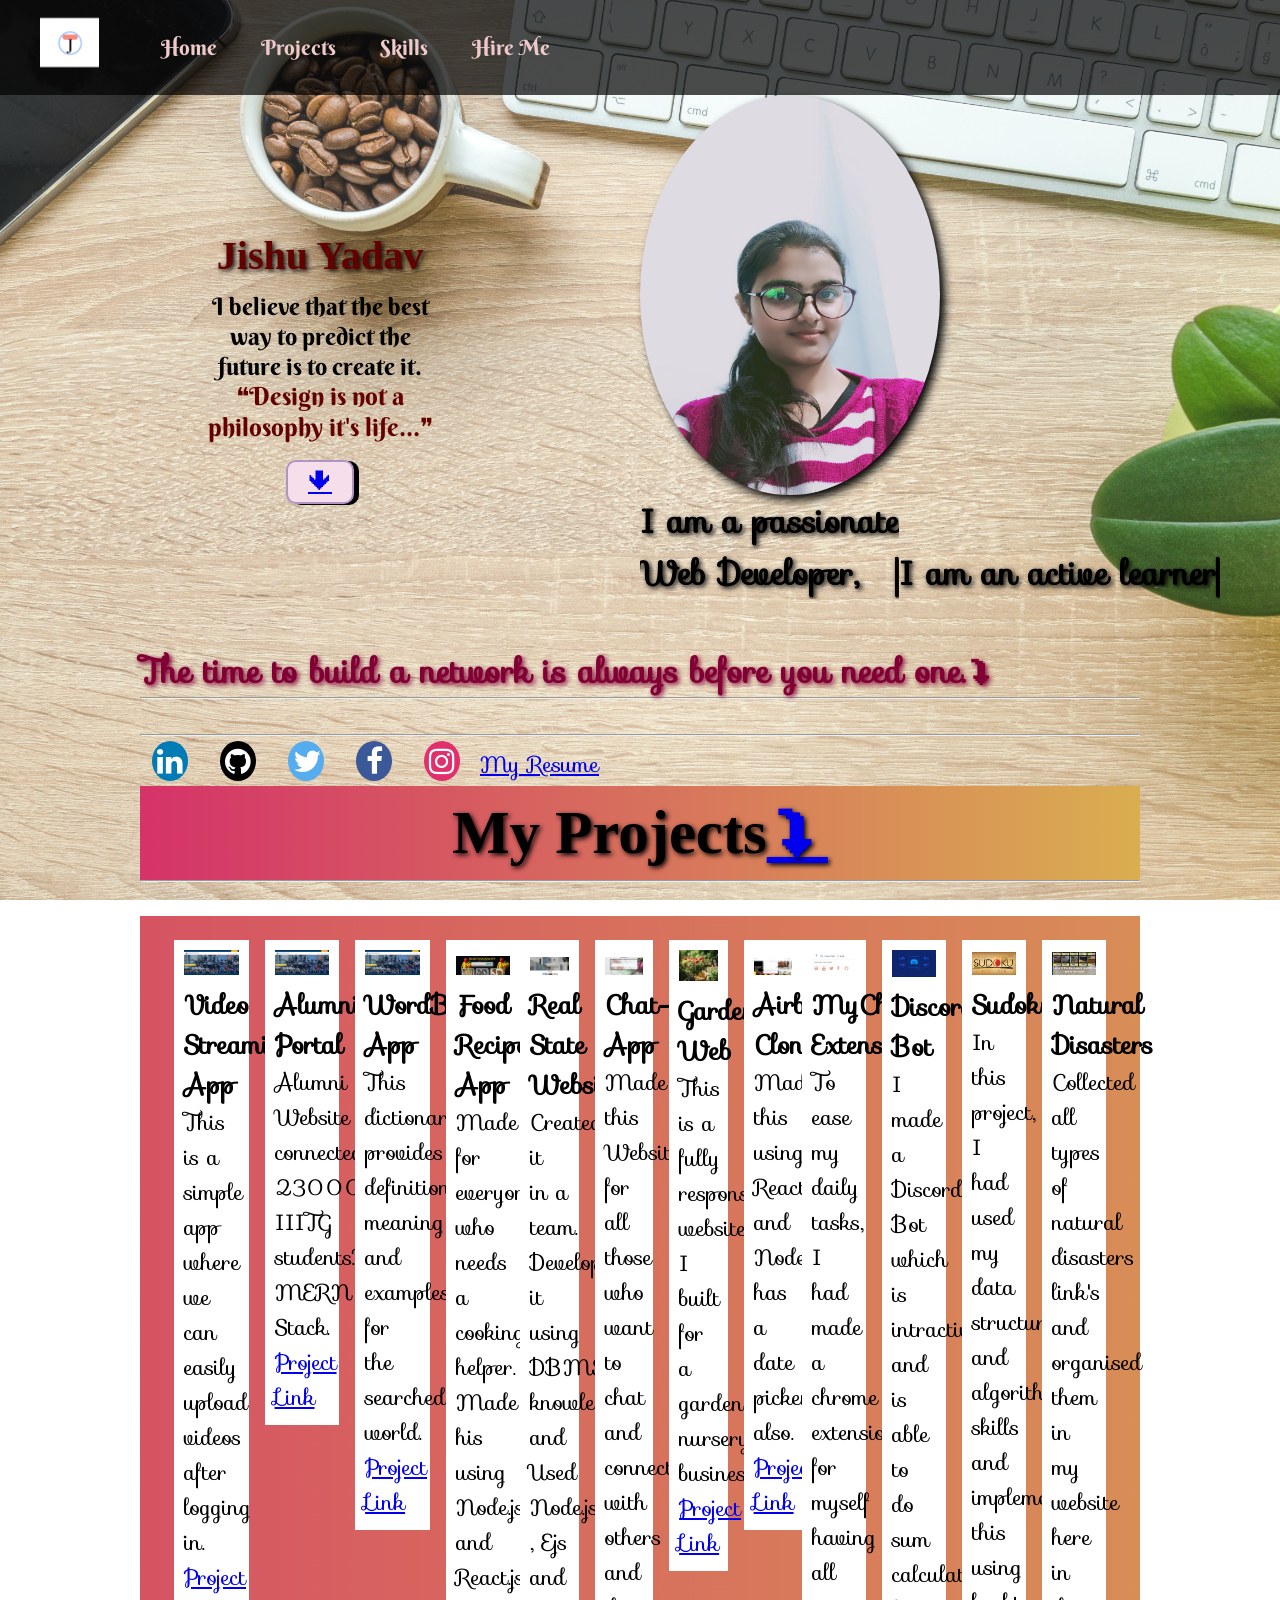
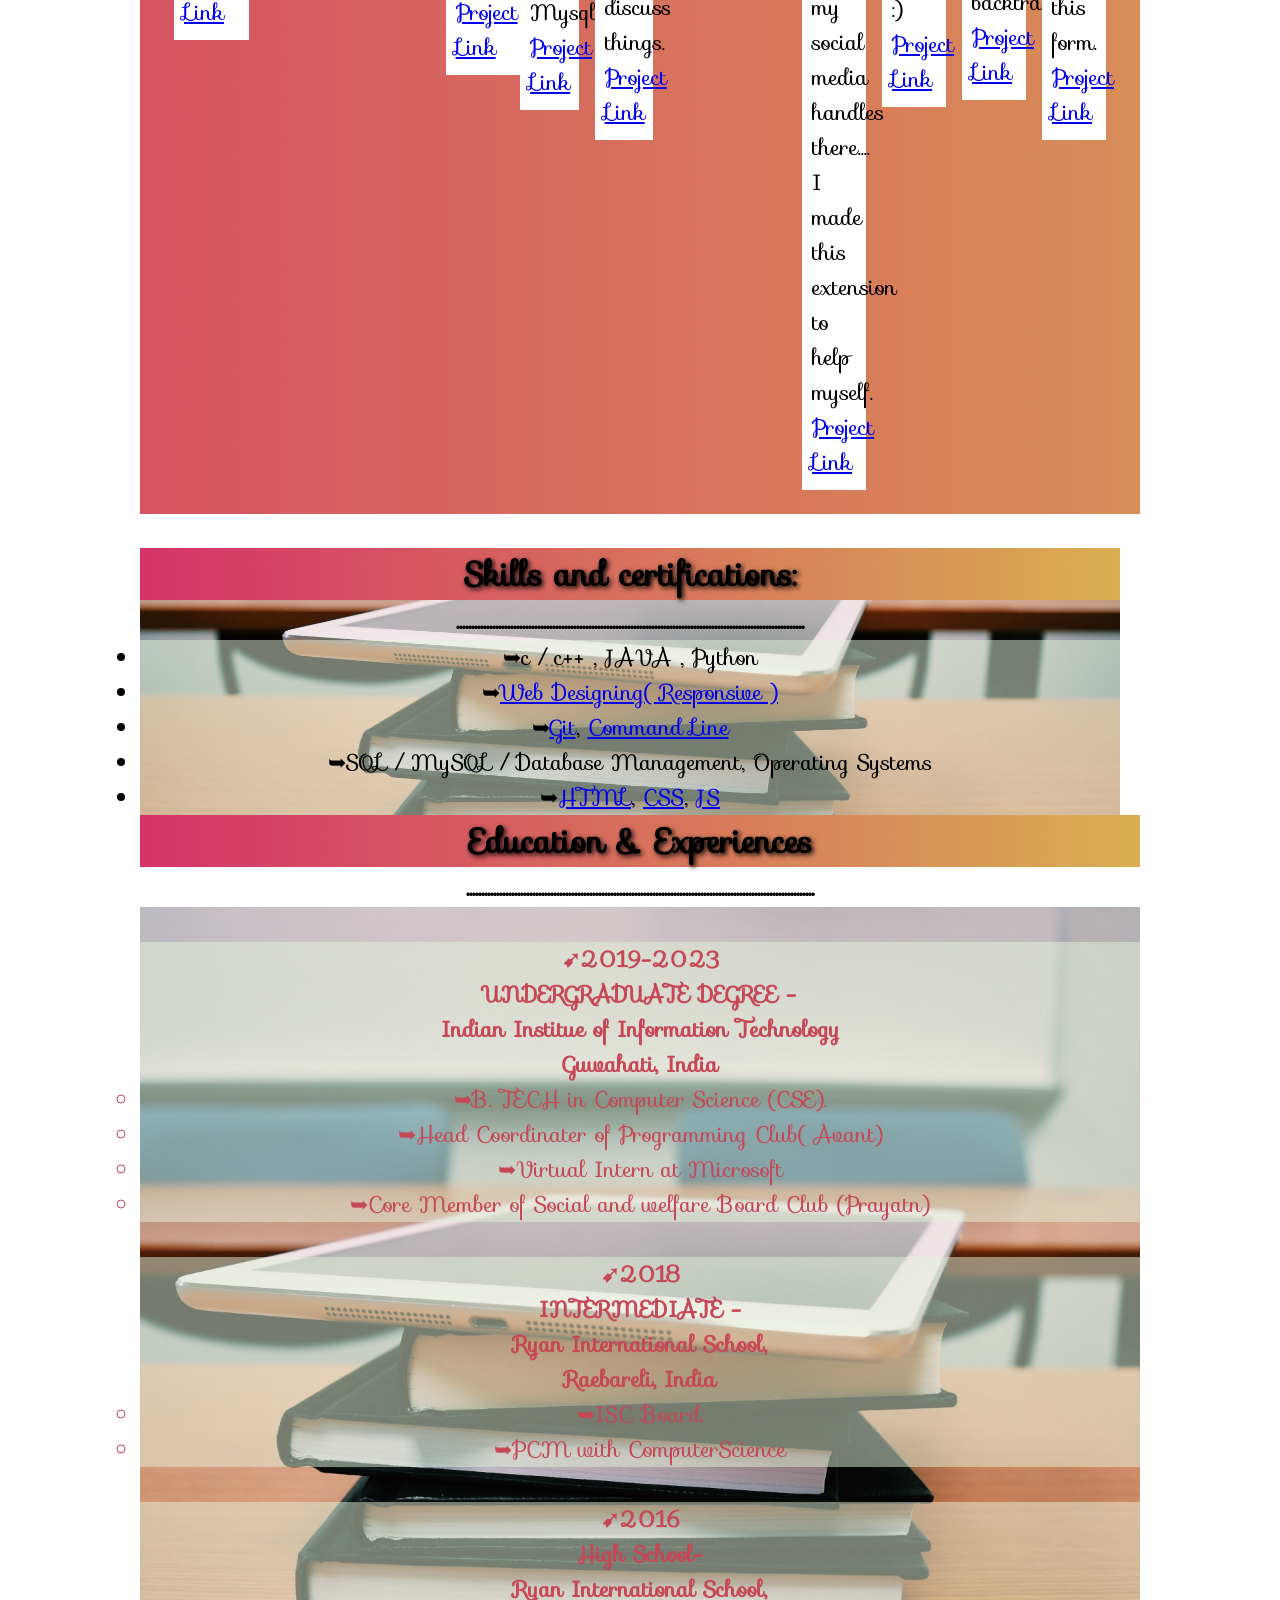
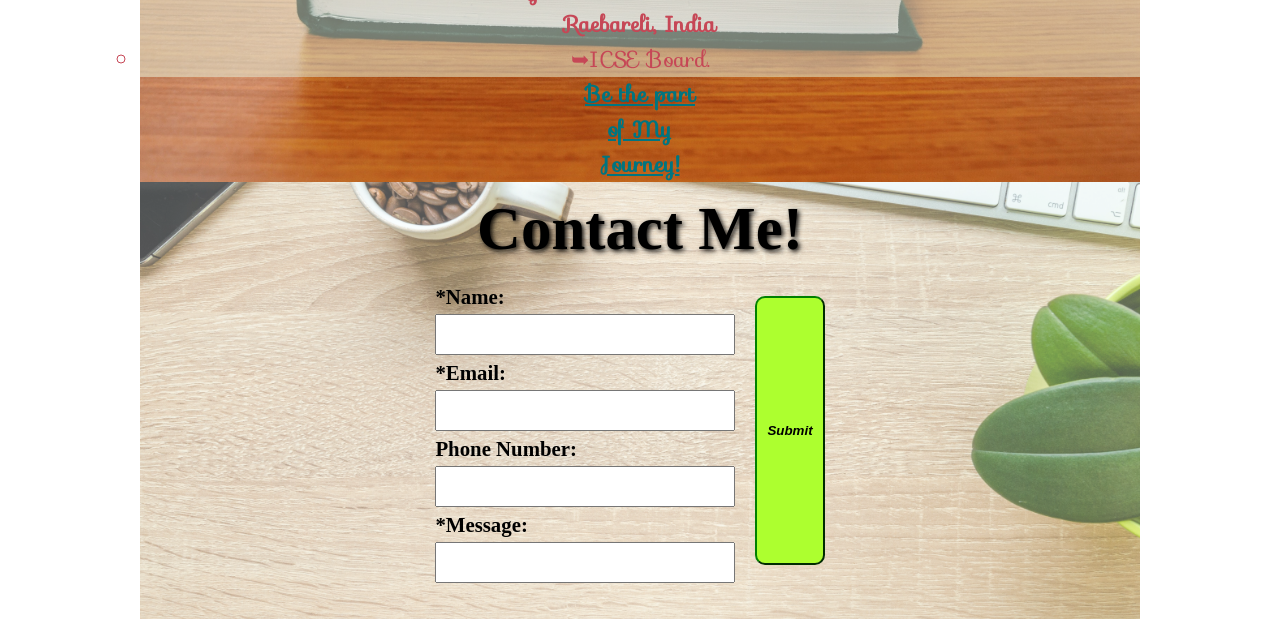
==== portfolio.html @ 7ec4b8c3 "Update portfolio.html" ====
<!DOCTYPE html>
<html>
<head>
    <meta charset='utf-8'>
    <meta http-equiv='X-UA-Compatible' content='IE=edge'>
    <title>jishuyadav | Myportal.com</title>
    <meta name='viewport' content='width=device-width, initial-scale=1'>
    <link rel="preconnect" href="https://fonts.gstatic.com">
    
    <link href="https://fonts.googleapis.com/css2?family=Berkshire+Swash&display=swap" rel="stylesheet">

    <link href='https://fonts.googleapis.com/css?family=Sofia' rel='stylesheet'>
    <link rel="stylesheet" href="https://cdnjs.cloudflare.com/ajax/libs/font-awesome/4.7.0/css/font-awesome.min.css">
    <style>
      * {
  box-sizing: border-box;
}
    body {
        font-family: 'Sofia';font-size: 22px;
    }
    
    /* Center website */
    .main {
        max-width: 1000px;
        margin: auto;
    }
    
    h1 {
      font-size: 50px;
      word-break: break-all;
    }
    
    .row {
      margin: 8px -16px;
    }
    
    /* Add padding BETWEEN each column */
    .row,
    .row > .column {
      padding: 8px;
    }
    /* Create four equal columns that floats next to each other */
    .column {
      float: left;
      width: 25%;
    }
    /* Clear floats after rows */ 
.row:after {
  content: "";
  display: table;
  clear: both;
}

/* Content */
.content {
  background-color: white;
  padding: 10px;
}    
    
/* Responsive layout - makes a two column-layout instead of four columns */
@media screen and (max-width: 900px) {
  .column {
    width: 50%;
  }
}

/* Responsive layout - makes the two columns stack on top of each other instead of next to each other */
@media screen and (max-width: 600px) {
  .column {
    width: 100%;
  }
}
.fa {
  padding: 5px;
  font-size: 30px;
  width: 36px;
  text-align: center;
  text-decoration: none;
  margin: 5px 12px;
  border-radius: 50%;
}

.fa:hover {
    opacity: 0.7;
}
.fa-github{
  background: black;
  color: white;
}
.fa-facebook {
  background: #3B5998;
  color: white;
}
.fa-twitter {
  background: #55ACEE;
  color: white;
}
.fa-linkedin {
  background: #007bb5;
  color: white;
}
.fa-instagram {
  background: #E1306C;
  color: white;
}

    </style>
    <link rel='stylesheet' type='text/css' media='screen' href='css/style.css'>
    <link rel='stylesheet' type='' media ="screen and (max-width: 1170px)"href="css/phone.css">
    <script src='main.js'></script>
  <script
		src="https://code.jquery.com/jquery-3.4.1.js"
		integrity="sha256-WpOohJOqMqqyKL9FccASB9O0KwACQJpFTUBLTYOVvVU="
		crossorigin="anonymous"></script>
	<script>
		function SubForm (){
			$.ajax({
				url:"https://api.apispreadsheets.com/data/9566/",
				type:"post",
				data:$("#myForm").serializeArray(),
				success: function(){
					alert("Form Data Submitted :)")
				},
				error: function(){
					alert("There was an error :(")
				}
			});
		}
	</script>
</head>
<body>
    <nav id="navbar">
        <div id="logo">
            <img src="logo.png" alt="EvergreenGarden.com">
        </div>
        <ul>
            <li class="item"><a href="#home">Home</a></li>
            <li class="item"><a href="#Projects-container">Projects</a></li>
            <li class="item"><a href="#education">Skills</a></li>
            <li class="item"><a href="#contact">Hire Me </a></li>

        </ul>
    </nav>
    <div class="flex-container">

        <div class="flex-child intro">
          <section id="home">
             
            <h1 class="h-primary" style="color:#630000" text-shadow="2px 2px 5px yellow ">Jishu Yadav</h1>
            
            <p style="color:black;  font-family :'Berkshire Swash', cursive;">I believe that the best way to predict the future is to create it.</p>
            <p class="pm" style="color:#630000 ;font-family: 'Berkshire Swash', cursive" >❝Design is not a philosophy it's life...❞</p>
            <button class="btn" text-color="black" ><a href="#Projects-container">🡻</a></button>

            

          </section>
        </div>
        
        <div class="flex-child portrait">
            <div class="portray">
                <img src="img/my_image.jpeg" width="300" height="400" 
               >
            </div>
                <h2><span class="text_1" >I am a passionate <br>Web Developer, </span><span class="text_2">I am an active learner.</span></h2>
            
           
        </div>
        
      </div>
    
   

<!-- MAIN (Center website) -->
<div class="main">


    <h2 style="color: #810034"> The time to build a network is always before you need one.⮯</h2>
    <hr>
	<br>
    <hr>
    <a href="https://www.linkedin.com/in/jishu-yadav-642ba01a0/" class="fa fa-linkedin"></a>
    <a href="https://github.com/jishu-yadav" class="fa fa-github"></a>
    <a href="https://twitter.com/JishuYadav7" class="fa fa-twitter"></a>
    <a href="https://www.facebook.com/jishu.yadav.503" class="fa fa-facebook"></a>
    <a href="https://www.instagram.com/jishu180/" class="fa fa-instagram"></a>
    <a href="https://docs.google.com/document/d/1_j0AHT71DzLwbLmmzcM94ZvxPxx3wXx910J9QWrAU-U/edit?usp=sharing">My Resume</a>
    <h1 class="h-primary center" style="background: url('img/ry.png') no-repeat center center/cover">My Projects<a href="#Projects-container">⮯</a></h1>
    <hr>
    <section id="Projects-container" style="background: url('img/ry.png') no-repeat center center/cover">
        
    <div id="Projects"> 
             <!-- Portfolio Gallery Grid -->
     <div class="row">
	     
     <div class="column">
        <div class="content">
          <img src="img/alumniportal.jpeg"  style="width:100%">
          <h3>Video Streaming App</h3>
          <p>This is a simple app where we can easily upload videos after logging in.</p>
          <a href="https://github.com/jishu-yadav/akswitch-video-streaming-app">Project Link</a>
        </div>
      </div>
       <div class="column">
        <div class="content">
          <img src="img/alumniportal.jpeg"  style="width:100%">
          <h3>Alumni Portal</h3>
          <p>Alumni Website connected 23000+ IIITG students.Used MERN Stack.</p>
          <a href="https://github.com/IIITG-Open-Source/Alumni-Portal">Project Link</a>
        </div>
      </div>
      <div class="column">
        <div class="content">
          <img src="img/alumniportal.jpeg"  style="width:100%">
          <h3>WordBook App</h3>
          <p>This dictionary provides definition, meaning and examples for the searched world.</p>
          <a href="https://github.com/jishu-yadav/geeky-wordbook">Project Link</a>
        </div>
      </div>
      <div class="column">
        <div class="content">
        <img src="img/foodrecipe.jpeg"  style="width:100%">
          <h3>Food Recipe App</h3>
          <p>Made for everyone who needs a cooking helper. Made his using Node.js and React.js</p>
          <a href="https://dazzling-lalande-a23931.netlify.app/">Project Link</a>
        </div>
      </div>
     
    </div>
	     
    <div class="row">
      <div class="column">
        <div class="content">
        <img src="img/realstate.jpeg"  style="width:100%">
          <h3>Real State Website</h3>
          <p>Created it in a team. Developed it using DBMS knowledge and Used Node.js , Ejs and Mysql.</p>
          <a href="https://github.com/Real-State-Office/real-estate-UI">Project Link</a>
        </div>
      </div>
	     
       <div class="column">
        <div class="content">
        <img src="img/chatApp.jpeg"  style="width:100%">
          <h3>Chat- App</h3>
          <p>Made this Website for all those who want to chat and connect with others and discuss things.</p>
          <a href="https://github.com/jish-webdesigner4u/chatApplication">Project Link</a>
        </div>
      </div>
      <div class="column">
        <div class="content">
          <img src="img/garden.jpeg"  style="width:100%">
          <h3>Garden Web</h3>
          <p>This is a fully responsive website I built for a garden-nursery business.</p>
          <a href="https://jishu-yadav.github.io/gardenWeb/index.html">Project Link</a>
        </div>
      </div>
       <div class="column">
        <div class="content">
        <img src="img/airbnb.jpeg"  style="width:100%">
          <h3>Airbnb Clone</h3>
          <p>Made this using React.js and Node.js.It has a date picker also.</p>
          <a href="https://determined-fermat-55c45a.netlify.app/">Project Link</a>
        </div>
      </div>
   
	    
   </div>
		
     <div class="row">
	     
      <div class="column">
        <div class="content">
        <img src="img/extension.jpeg" style="width:100%">
          <h3>MyChrome<br>Extension</h3>
          <p>To ease my daily tasks, I had made a chrome extension for myself having all my social media handles there....
            I made this extension to help myself.
          </p> <a href="https://jishu-yadav.github.io/extension/popup.html">Project Link</a>
        </div>
      </div>
      <div class="column">
        <div class="content">
        <img src="img/bot.jpeg"  style="width:100%">
          <h3>Discord-Bot</h3>
          <p>I made a Discord Bot which is intractive and is able to do sum calculations :)</p>
          <a href="https://github.com/jish-webdesigner4u/discord-bot">Project Link</a>
        </div>
      </div>
      <div class="column">
        <div class="content">
        <img src="img/sudoku.jpeg"  style="width:100%">
          <h3>Sudoku</h3>
          <p>In this project, I had used my data structures and algorithm skills and implemented this using backtracking.</p>
          <a href="https://github.com/jish-webdesigner4u/sudoku">Project Link</a>
        </div>
      </div>
	    
<!--       <div class="column">
        <div class="content">
        <img src="img/fish.jpeg"  style="width:100%">
          <h3>My Acquarium</h3>
          <p>I had used some html and intermediate css to make this acquarium.</p>
          <a href="https://codepen.io/jishu29/full/WNGygqz">Project Link</a>
        </div>
      </div>
      <div class="column">
        <div class="content">
        <img src="img/w4u.jpeg"  style="width:100%">
          <h3>Web For You</h3>
          <p>Made a website for web community to learn and guide others.</p>
          <a href="https://codepen.io/jishu29/full/JjbYPvL">Project Link</a>
        </div>
      </div> -->
	     
      <div class="column">
        <div class="content">
        <img src="img/natures.jpeg"  style="width:100%">
          <h3>Natural Disasters</h3>
          <p>Collected all types of natural disasters link's and organised them in my website here in this form.</p>
          <a href="https://jishu-yadav.github.io/nature/natural_disaster.html">Project Link</a>
        </div>
      </div>
	     
    </div>
      <!--div class="column">
        <div class="content">
        <img src="img/gportal.jpeg"  style="width:100%">
          <h3>My portfolio</h3>
          <p>Portfolio for myself to excell in future endeavours.</p>
          <a href="">Project Link</a>
        </div>
      </div-->
    <!-- END GRID -->
 
    </div>
    <!-- END MAIN -->
    </section>

    <div class="float-container">

      <div class="float-child skills">
           <!-- this is an skills section and all styling copied from education section.....-->
     <section class="page-section" id="education">
      <div class="container">
          <div class="text-center">
              <h2 class="section-heading text-uppercase" style="background: url('img/ry.png') no-repeat center center/cover">Skills and certifications:</h2>
              <h3 class="section-subheading text-muted">....................................................................................................................</h3>
          </div>
          <div class="text-center" style="background-color: rgb(230, 243, 221 ,0.5)">
            <p class="text-muted" >
            <ul>
                <li>➥c / c++ , JAVA , Python </li>
                <li>➥<a href="https://www.coursera.org/api/certificate.v1/pdf/PUH9KLGJ5WR4">Web Designing( Responsive )</a></li>
                <li>➥<a href="https://d2w8fsc1wkigu3.cloudfront.net/1392338/9d007782e9f4b6f08f7f8f3f58effc48/certificates/courses/eada081e97f5d70d2e381eb4124ce416course_certificate_ed6aed0bqdupzi.pdf">Git</a>, <a href="https://d2w8fsc1wkigu3.cloudfront.net/1392338/9d007782e9f4b6f08f7f8f3f58effc48/certificates/courses/82a415e74fc6a37bb40796c2541d745ecourse_certificate_e0a7a893qdupzi.pdf">Command Line</a></li>
                <li>➥SQL / MySQL / Database Management, Operating Systems</li>
                <li>➥<a href="https://www.coursera.org/api/certificate.v1/pdf/G6XMHR6WCLNN">HTML</a>, <a href="https://www.coursera.org/api/certificate.v1/pdf/CMHTERG3B6Q2">CSS</a>, <a href="https://www.coursera.org/api/certificate.v1/pdf/SNQQYJTSPGGB">JS</a></li>
            </ul>
            </p>
        </div>
      </div>
  </section>


      </div>
      
      <div class="float-child education">
         <!-- Education-->
     <section class="page-section" id="education">
      <div class="container">
          <div class="text-center">
              <h2 class="section-heading text-uppercase" style="background: url('img/ry.png') no-repeat center center/cover">Education & Experiences</h2>
              <h3 class="section-subheading text-muted">....................................................................................................................</h3>
          </div>
          <ul class="timeline">
              <li>
                  <div class="timeline-image"><a href="http://iiitg.ac.in/"><img class="rounded-circle img-fluid" src="assets/img/about/IIITG_Logo.jpg"
                          alt="" /></a> </div>
                  <div class="text-center">
                      <div class="text-center"style="background-color: rgb(230, 243, 221 ,0.5)">
                          <h4>➹2019-2023</h4>
                          <h4 class="subheading" style="color:#c64756 ">UNDERGRADUATE DEGREE -<br>Indian Institue of Information Technology  <br>Guwahati, India
                          </h4>
                      </div>
                      <div class="text-center" style="background-color: rgb(230, 243, 221 ,0.5)">
                          <p class="text-muted" >
                          <ul>
                              <li>➥B. TECH in Computer Science (CSE).</li>
                              <li>➥Head Coordinater of Programming Club( Avant)</li>
                              <li>➥Virtual Intern at Microsoft</li>
                              <li>➥Core Member of Social and welfare Board Club (Prayatn)
                              </li>
                              
                          </ul>
                          </p>
                      </div>
                  </div>
              </li>
              <li class="text-center">
                  <div class="timeline-image"><a href="https://www.ryaninternational.org/"><img class="rounded-circle img-fluid" src="assets/img/about/7.jpg"
                          alt="" /></a></div>
                  <div class="text-center">
                      <div class="text-center"style="background-color: rgb(230, 243, 221 ,0.5)">
                          <h4>➹2018</h4>
                          <h4 class="subheading"style="color:#c64756">INTERMEDIATE - <br> Ryan International School, <br>Raebareli, India
                          </h4>
                      </div>
                      <div class="timeline-center"style="background-color: rgb(230, 243, 221 ,0.5)">
                          <p class="text-muted">
                          <ul>
                              <li>➥ISC Board.</li>
                              <li>➥PCM with ComputerScience</li>
                          </ul>
                          </p>
                      </div>
                  </div>
              </li>
              <li>
                  <div class="timeline-image"><a href="https://www.ryaninternational.org/"><img class="rounded-circle img-fluid" src="assets/img/about/7.jpg"
                          alt="" /></a></div>
                  <div class="timeline-panel">
                      <div class="text-center"style="background-color: rgb(230, 243, 221 ,0.5)">
                          <h4>➹2016</h4>
                          <h4 class="subheading">High School- <br> Ryan International School, <br>Raebareli, India
                          </h4>
                      </div>
                      <div class="text-center"style="background-color: rgb(230, 243, 221 ,0.5)">
                          <p class="text-center">
                          <ul>
                              <li>➥ICSE Board.</li>
                          </ul>
                          </p>
                      </div>
                  </div>
              </li>
              <li class="timeline-inverted">
                  <div class="timeline-image">
                      <h4 >
                          <a href="mailto:jishuyadavcute88@gmail.com?subject=Wish%20to%20be%20part%20of%20your%20journey%20Jishu"
                              style="color:#007580">Be the part<br />of My<br />Journey!</a>
                      </h4>
                  </div>
              </li>
          </ul>
      </div>
  </section>

      </div>
      
    </div>
  


    <section id="contact">
        <h1 class="h-primary center">Contact Me!</h1>
        <div id="contact-box">
            <form id="myForm">
                <label>*Name:</label>
		        <input name="Name:" />
		        <br/>
		        <label>*Email:</label>
		        <input name="Email:" />
		        <br/>
		        <label>Phone Number:</label>
		        <input name="Phone Number:" />
		        <br/>
		        <label>*Message:</label>
		        <input name="Message:" />
		        <br/>
                </form>
            <button onclick='SubForm()' style="font-style:italic;cursor: pointer; font-style:italic;border-radius: 10px;border-color: green;background-color: greenyellow;padding: 125px 10px;margin: 20px;"><b>Submit</b></button>
        </div>
        
    </section>
    
</body>
</html>
---- css/style.css ----
/* CSS Reset */
*{
    margin: 0;
    padding: 0;
}
.button{
    border-radius: 10px;border-color:#865858; padding: 100px 10px;margin: 20px;
}
html{
    scroll-behavior: smooth;
}
h1{
    text-shadow: 2px 2px 5px black;
}
h2{
    text-shadow: 2px 2px 5px ;
}

.span{
    position: absolute;
    top: 8px;
    right: 16px;
    
}
/* CSS Variables */
:root{
    --navbar-height: 59px;
}
/* Navigation Bar */
#navbar{
    display: flex;
    align-items: center;
    position: sticky;
    top: 0px;
}
#navbar::before{
    content: "";
    background-color: black;
    position: absolute;
    top:0px;
    left:0px;
    height: 100%;
    width:100%;
    z-index: -1;
    opacity: 0.7;
}

/* Navigation Bar: Logo and Image */
#logo{
    margin: 10px 34px;
}

#logo img{
    height: 59px;
    margin: 3px 6px;
}


/* Navigation Bar: List Styling */

#navbar ul{
    display: flex;
    font-family: 'Berkshire Swash', cursive;
}

#navbar ul li{ 
    list-style: none;
    font-size: 1.3rem;
}

#navbar ul li a{
    color: rgb(238, 201, 201);
    display: block;
    padding: 3px 22px;
    border-radius: 20px;
    text-decoration: none;
}

#navbar ul li a:hover{
    color: black;
    background-color: white;
}

/* Home Section */
#home{
    display: flex;
    flex-direction: column;
    padding:3px 200px;
    height: 550px;
    justify-content: center;
    align-items: center;
    font-family: 'Berkshire Swash', cursive;
   
}
  
#home::before{ 
    content: "";
    position: absolute;
    background: url('../img/3_.jpg') no-repeat center center/cover;
    height: 100%;
    top:0px;
    left:0px;
    width: 100%;
    z-index: -1;
    opacity:0.89;
    font-family: 'Berkshire Swash', cursive; 
}

#home h1{
    color:white;
    text-align: center;
    font-family: 'Bree Serif', serif;
}

#home p{
    color:white;
    text-align: center;
    font-size: 1.5rem;
    font-family: 'Bree Serif', serif;
}
.text_1 {
    animation: text1;
  }
  
  .text_2 {
    animation: text2;
  }
  
  .text_1, .text_2 {
    overflow: hidden;
    white-space: nowrap;
    display: inline-block;
    position: relative;
    animation-duration: 10s;
    animation-timing-function: steps(25, end);
    animation-iteration-count: infinite;
  }
  
  .text_1::after, .text_2::after {
    content: "|";
    position: absolute;
    right: 0;
    animation: caret infinite;
    animation-duration: 0.5s;
    animation-timing-function: steps(1, end);
  }
  
  @keyframes text2 {
    0%, 50%, 100% {
      width: 0;
    }
    
    60%, 90% {
      width: 17em;
    }
  }
  
  @keyframes text1 {
    0%, 50%, 100% {
      width: 0;
    }
    10%, 40% {
      width: 17em;
    }
  }
  
  @keyframes caret {
    0%, 100% {
      opacity: 0;
    }
    50% {
      opacity: 1;
    }
  }

.portray {
     position: relative;
     width: 300px;
     height: 400px;
     overflow: hidden;
     border-radius: 50%;
    padding: 1px 100px 70px 0px;
    filter: drop-shadow(5px 5px 5px black); 
    font-family: 'Bree Serif', serif;
  }
.flex-container {
    display: flex;
}

.flex-child {
    flex: 1;
}  

.flex-child:first-child {
    margin-right: 0px;
   
} 
.flex-child:second-child {
    margin-right: 20px;
}

#home .h-primary{
    font-size:40px;
}
#home .pm{
    font-size:25px;
}

/* projects Section */
#Projects{
    margin: 34px;
    display: flex;
    
}
  
#Projects .box{ 
    border: 2px solid brown;
    padding: 4px;
    margin: 20px 55px;
    border-radius: 28px;
    background: #f2f2f2;
    margin-bottom: 20px;
}
#Projects .box img{ 
   height: 160px;
   margin: auto;
   display: block;
   width:  100px;
}
#Projects .box p{
    font-family: 'Bree Serif', serif;

} 

/* Contact Section */
#contact{
    position: relative;
   
    
}
#contact::before{
    content: "";
    position: absolute;
    width: 100%;
    height: 100%;
    z-index: -1;
    opacity: 0.7;
    background: url('../img/3_.jpg') no-repeat center center/cover;

}
#contact-box{
    display: flex;
    justify-content: center;
    align-items: center;
    padding-bottom: 34px;
    
}
#contact-box input, 
#contact-box textarea{
    width: 100%;
    padding: 0.5rem;
  
    font-size: 1.1rem;
} 

#contact-box form{
    width: 30%;
}

#contact-box label{
   font-size: 1.3rem;
   font-weight:bold;
   font-family:  'Bree Serif';

}


footer{
    background: black;
    color: white;
    padding: 9px 20px;
}

/* Utility Classes */
.h-primary{
    font-family: 'Bree Serif', serif;
    font-size: 3.8rem;
    padding: 12px;
}

.h-secondary{
    font-family: 'Bree Serif', serif;
    font-size: 2.3rem;
    padding: 12px;
}

.text-center{
    text-align :center;
    
}
.timeline {
   
    color:#c64756;
    position: relative;
    padding: 0;
    list-style: none;
    text-align :center;
    background: url('../img/books.jpg') no-repeat center center/cover;
}
.timeline-heading{
    height: 200px;
    width: 400px;
    text-align :center; 
}
.timeline-body{
    height: 200px;
    width: 400px;
 
    text-align :center;
}
.float-child.skills {
    text-align :center;
    margin-right: 20px;
    background: url('../img/books.jpg') no-repeat center center/cover;
}

#ji{
    animation-name: example;
    animation-duration: 4s;
}


@keyframes example {
    0%   {background-color:red; left:0px; top:0px;}
   25%  {background-color:yellow; left:200px; top:0px;}
  }


.btn{
    padding: 6px 20px;
    box-shadow: 5px 1px;
    border: 2px solid rgb(177, 148, 196);
    background-color: #f6dfeb;
    color: black;
    margin: 17px;
    font-size: 1.5rem;
    border-radius: 10px;
    cursor:pointer;
    
}
.center{
    text-align: center;
}
---- css/phone.css ----
/* Navigation */
#navbar {
    flex-direction: column;
}

#navbar ul li a{
    font-size: 1rem;
    padding: 0px 7px;
    padding-bottom: 8px;
}

/* Home section */
#home{
    height: 370px; 
    padding: 3px 28px;
}

#home::before{
    height: 480px; 
}

#home p{
    font-size: 13px;
}


.text_1 {
    animation: text1;
    font-size:20px;
  }
  
  .text_2 {
    animation: text2;
    font-size:20px;
  }
  
  .text_1, .text_2 {
    overflow: hidden;
    white-space: nowrap;
    display: inline-block;
    position: relative;
    animation-duration: 10s;
    animation-timing-function: steps(25, end);
    animation-iteration-count: infinite;
  }
#home .h-primary{
    font-size:4px;
}
#home .pm{
    font-size:15px;
}
.portray {

    position: relative;
     width: 300px;
     height: 300px;
     overflow: hidden;
     border-radius: 50%;
    padding: 0px 100px 0px 0px;
    filter: drop-shadow(5px 5px 5px black); 
    font-family: 'Bree Serif', serif;
 }
.flex-container {
   display: flex;
}

.flex-child {
   flex: 1;
}  

.flex-child:first-child {
   margin-right: 0px;
} 
.flex-child:second-child {
   margin-right: 0px;
}


/* Services section  */
#Projects{
    flex-direction: column;
    margin:50px 50px 10px 50px;
}

#Projects .box { 
    padding: 14px;
    margin: 2px 0px; 
    margin-bottom: 20px;
}

.text-center{
    text-align :center;
}
.timeline {
    position: relative;
    padding: 0;
    color:#c64756;
    list-style: none;
    text-align :center;
    background: url('../img/books.jpg') no-repeat center center/cover;
}


/* Contact us section */
#contact-box form{
    width:80%;
}
/* Footer */

/* Utility classes */
.h-primary{
    font-size:26px;
}
.btn{
    font-size: 13px;
    padding: 4px 8px;
}
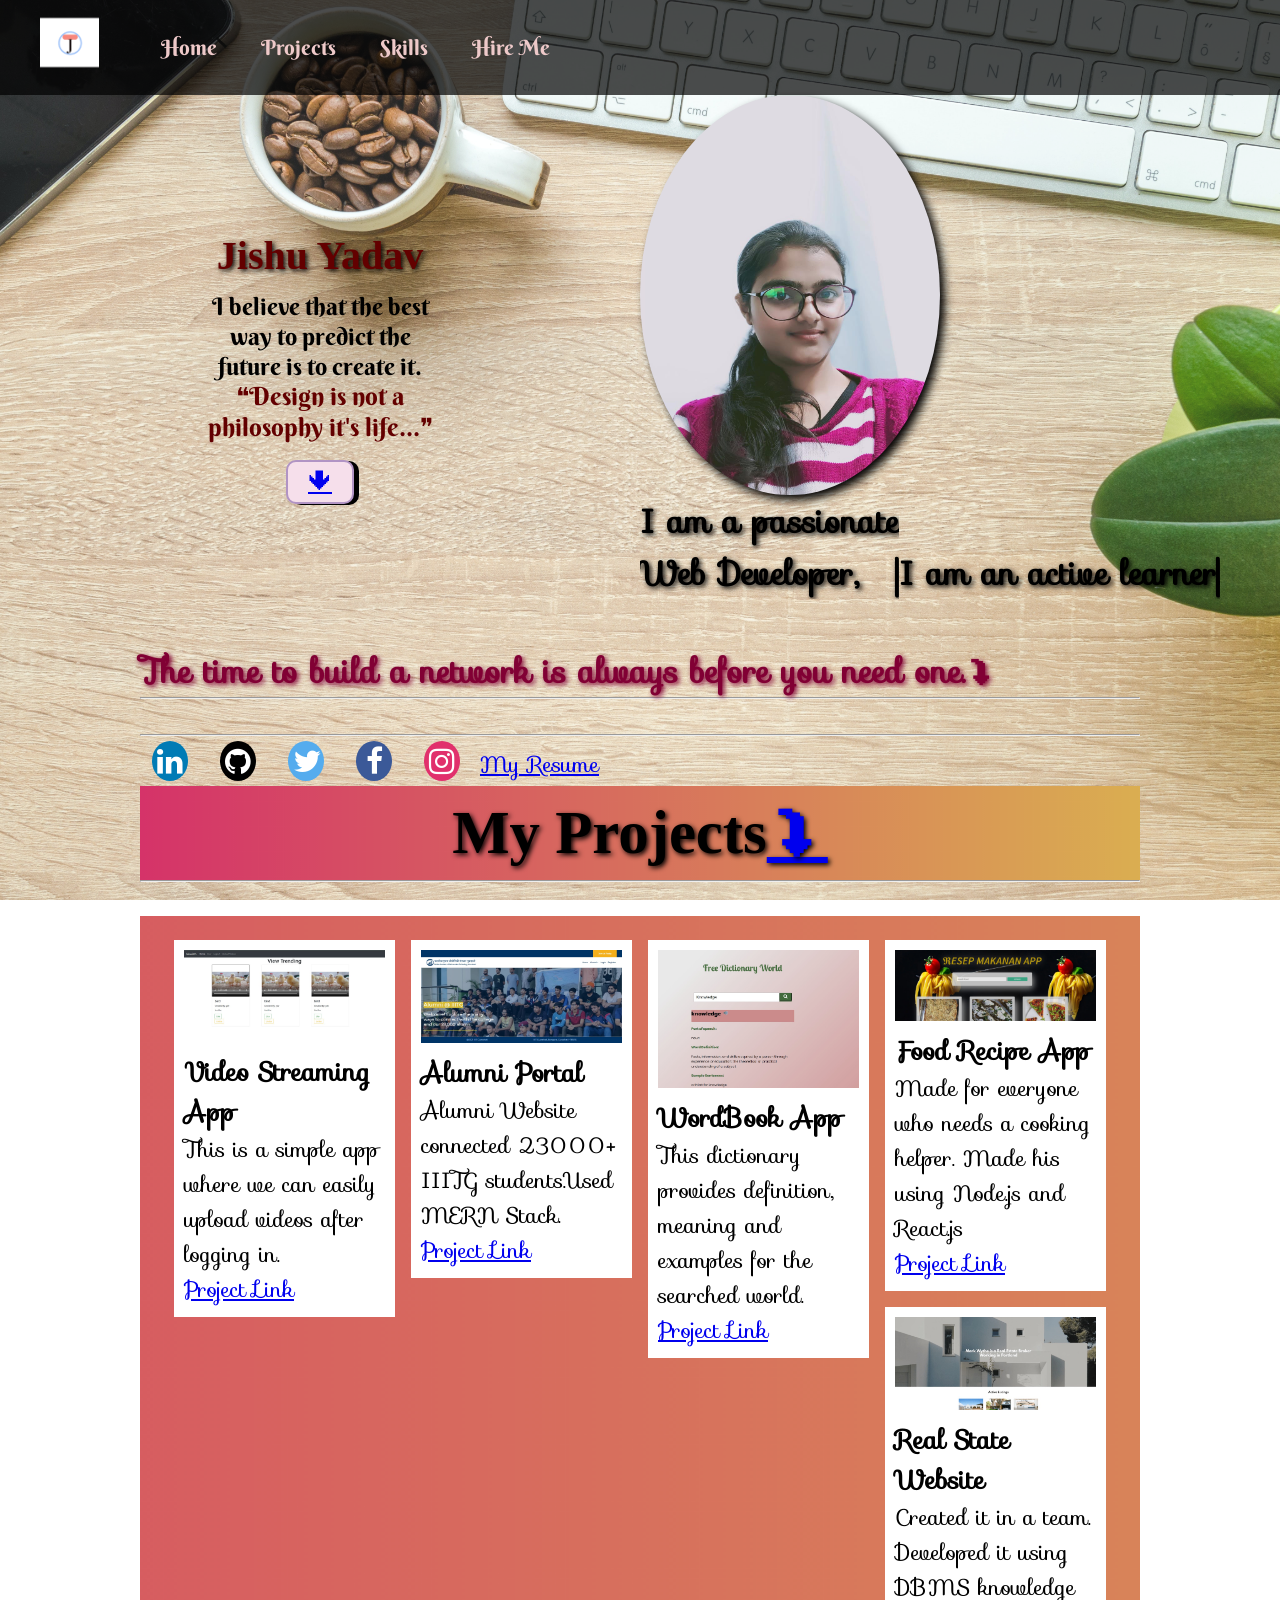
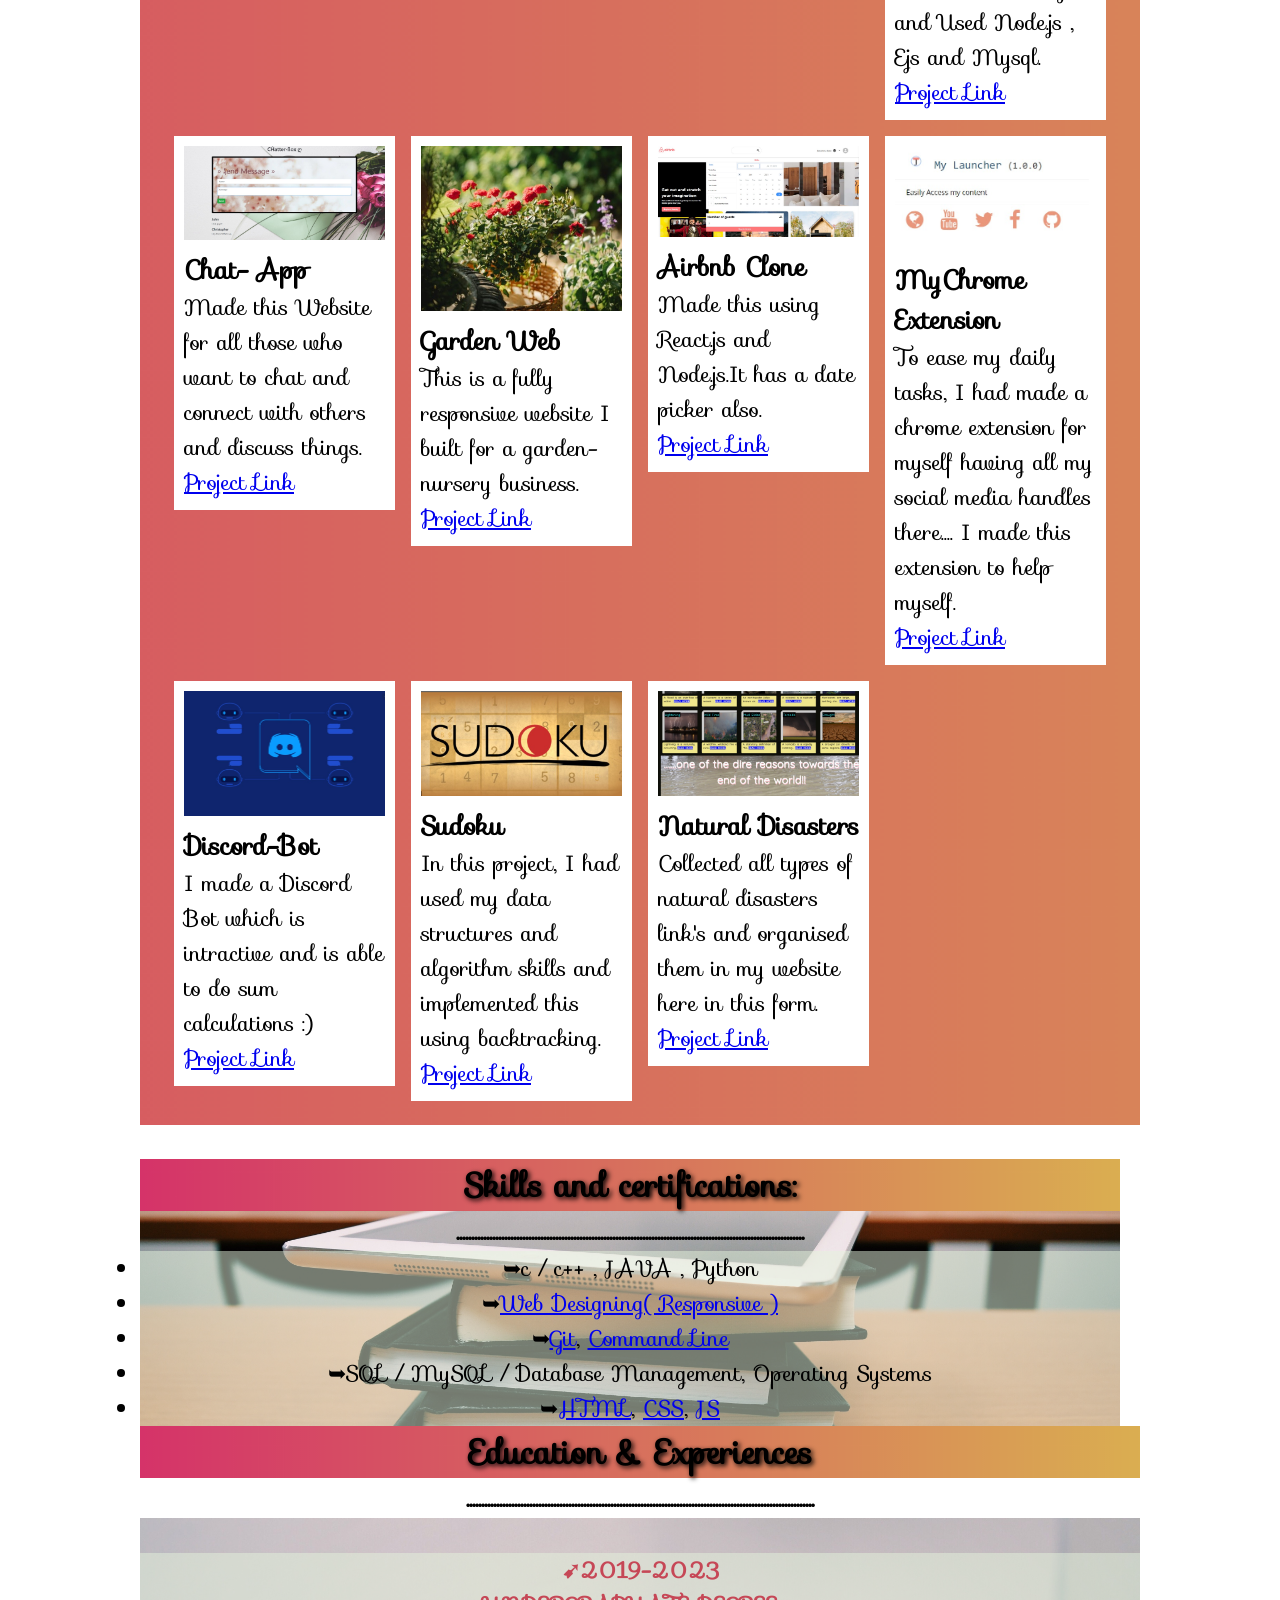
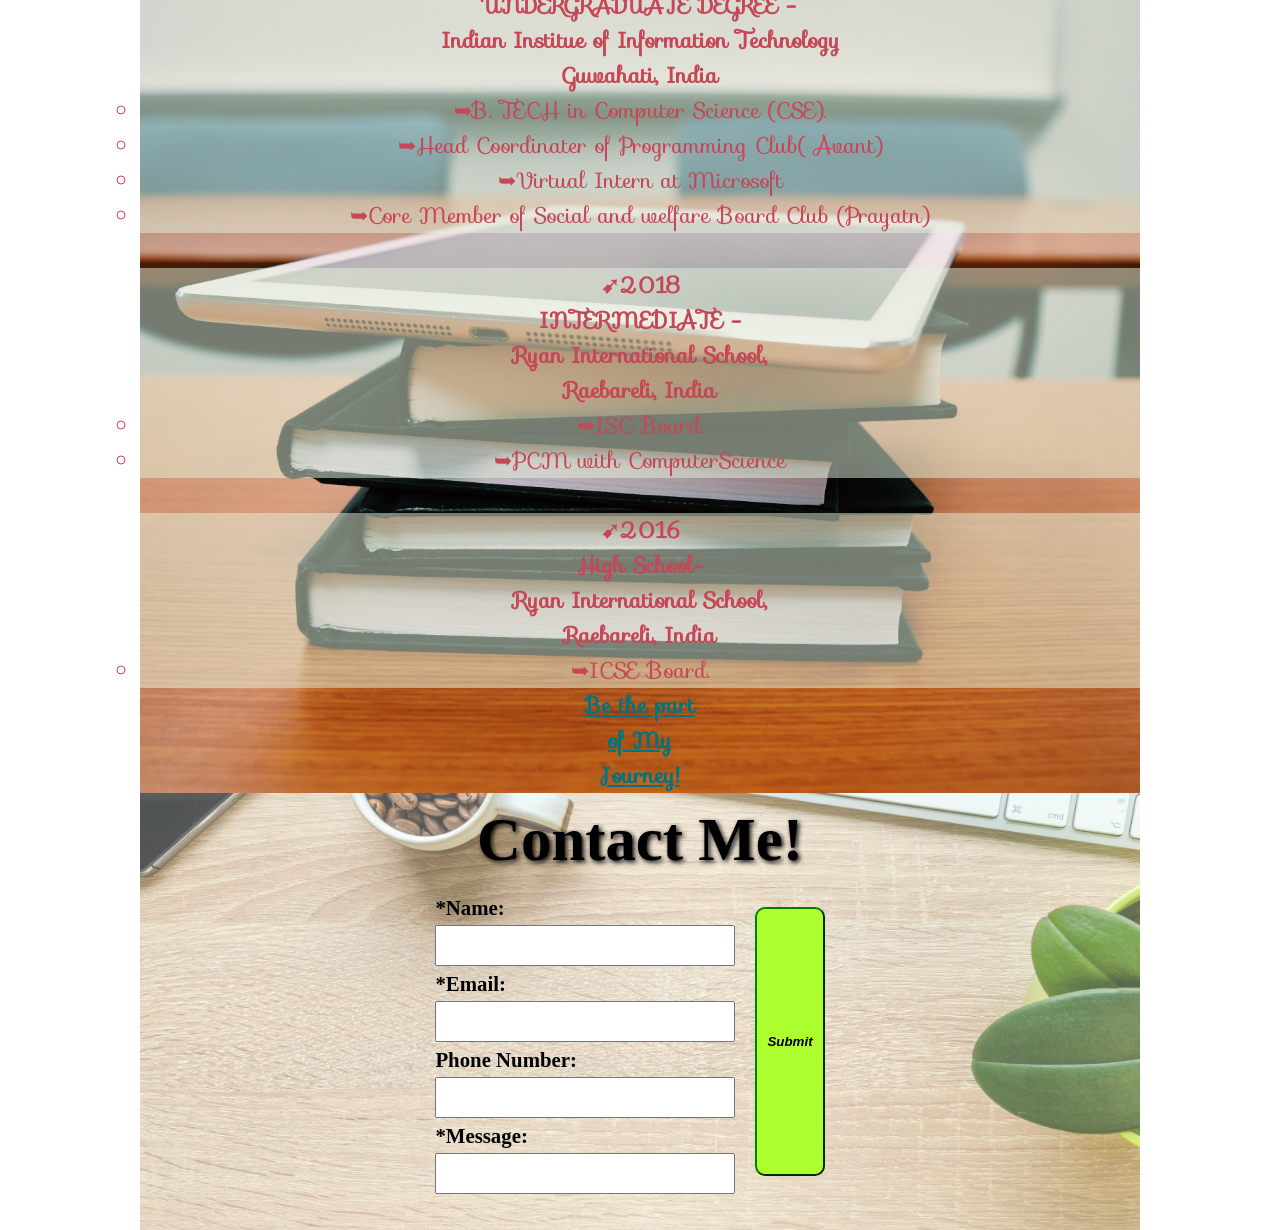
==== commit 96662774: "Update portfolio.html" ====
--- a/portfolio.html
+++ b/portfolio.html
@@ -195,7 +195,7 @@
 	     
      <div class="column">
         <div class="content">
-          <img src="img/alumniportal.jpeg"  style="width:100%">
+          <img src="img/videoapp.jpeg"  style="width:100%">
           <h3>Video Streaming App</h3>
           <p>This is a simple app where we can easily upload videos after logging in.</p>
           <a href="https://github.com/jishu-yadav/akswitch-video-streaming-app">Project Link</a>
@@ -211,7 +211,7 @@
       </div>
       <div class="column">
         <div class="content">
-          <img src="img/alumniportal.jpeg"  style="width:100%">
+          <img src="img/dictionary.jpeg"  style="width:100%">
           <h3>WordBook App</h3>
           <p>This dictionary provides definition, meaning and examples for the searched world.</p>
           <a href="https://github.com/jishu-yadav/geeky-wordbook">Project Link</a>
@@ -226,9 +226,9 @@
         </div>
       </div>
      
-    </div>
-	     
-    <div class="row">
+
+	     
+ 
       <div class="column">
         <div class="content">
         <img src="img/realstate.jpeg"  style="width:100%">
@@ -264,9 +264,9 @@
       </div>
    
 	    
-   </div>
+
 		
-     <div class="row">
+  
 	     
       <div class="column">
         <div class="content">
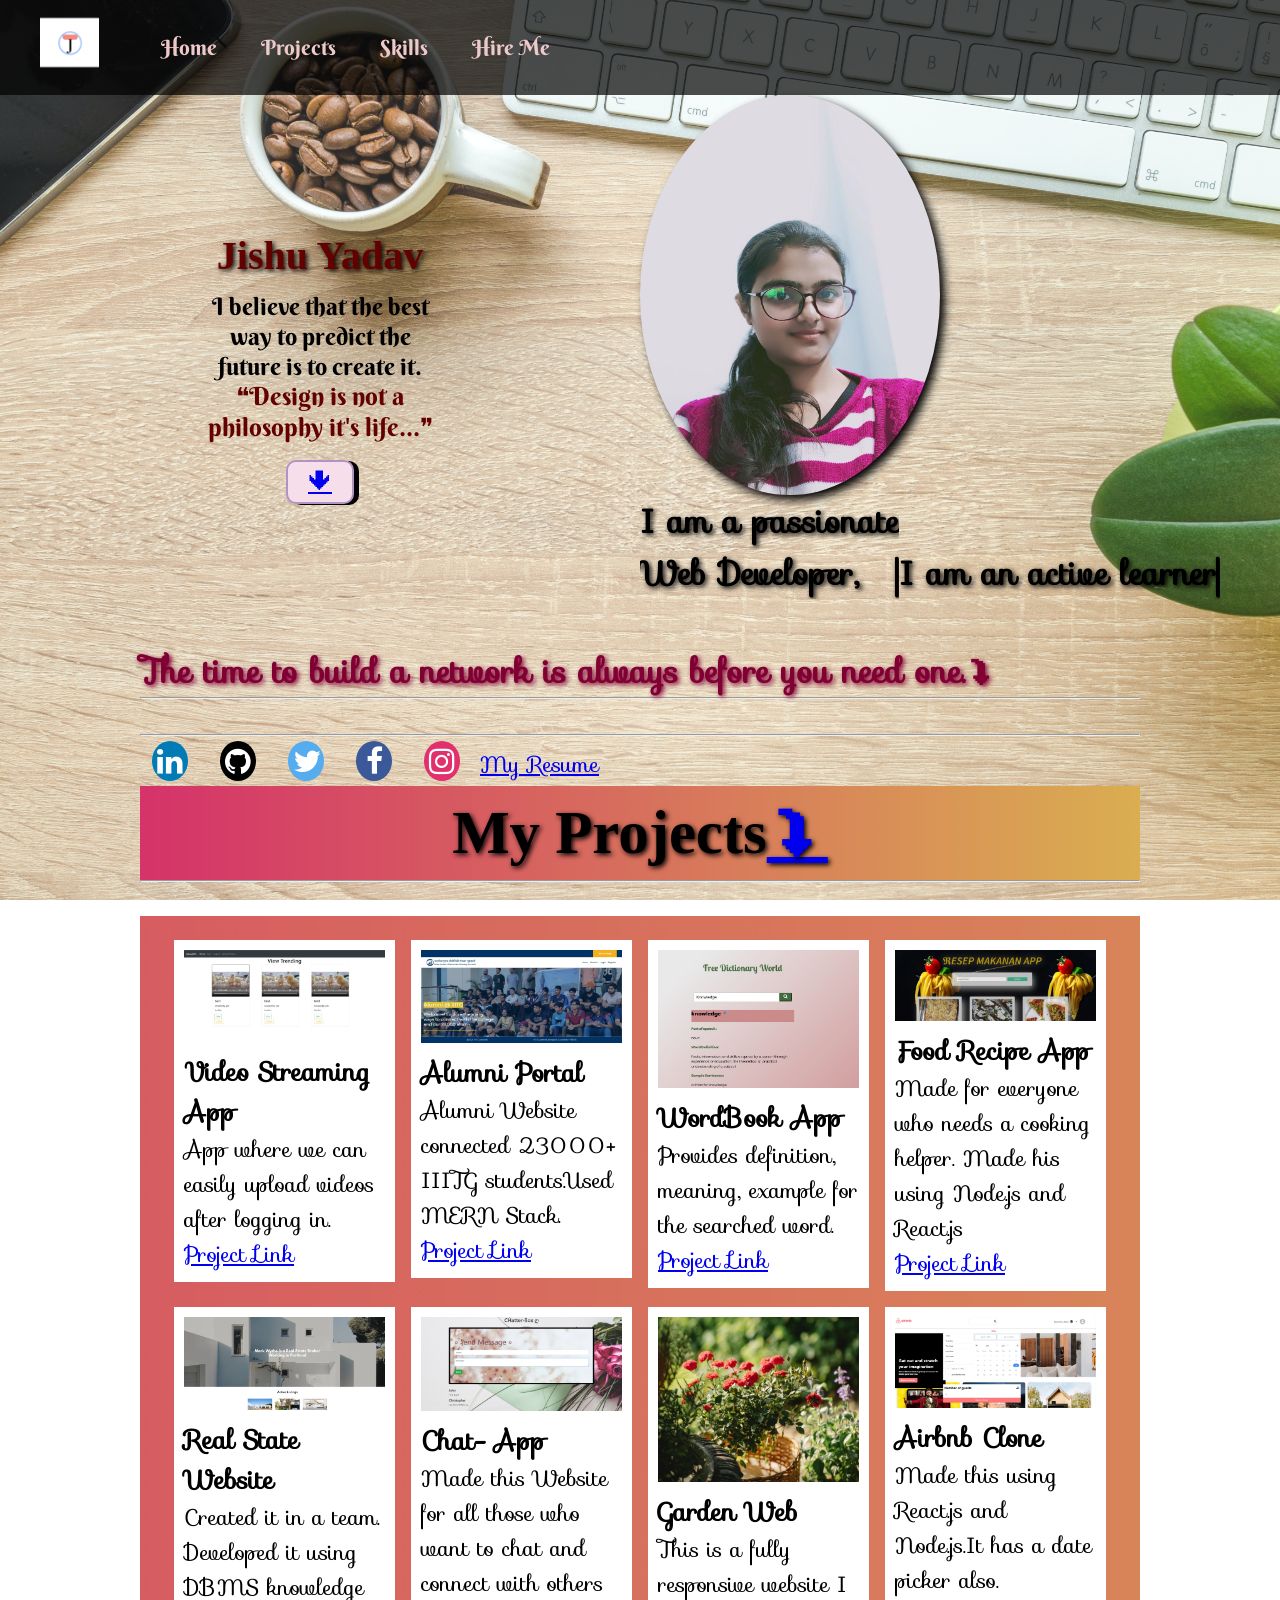
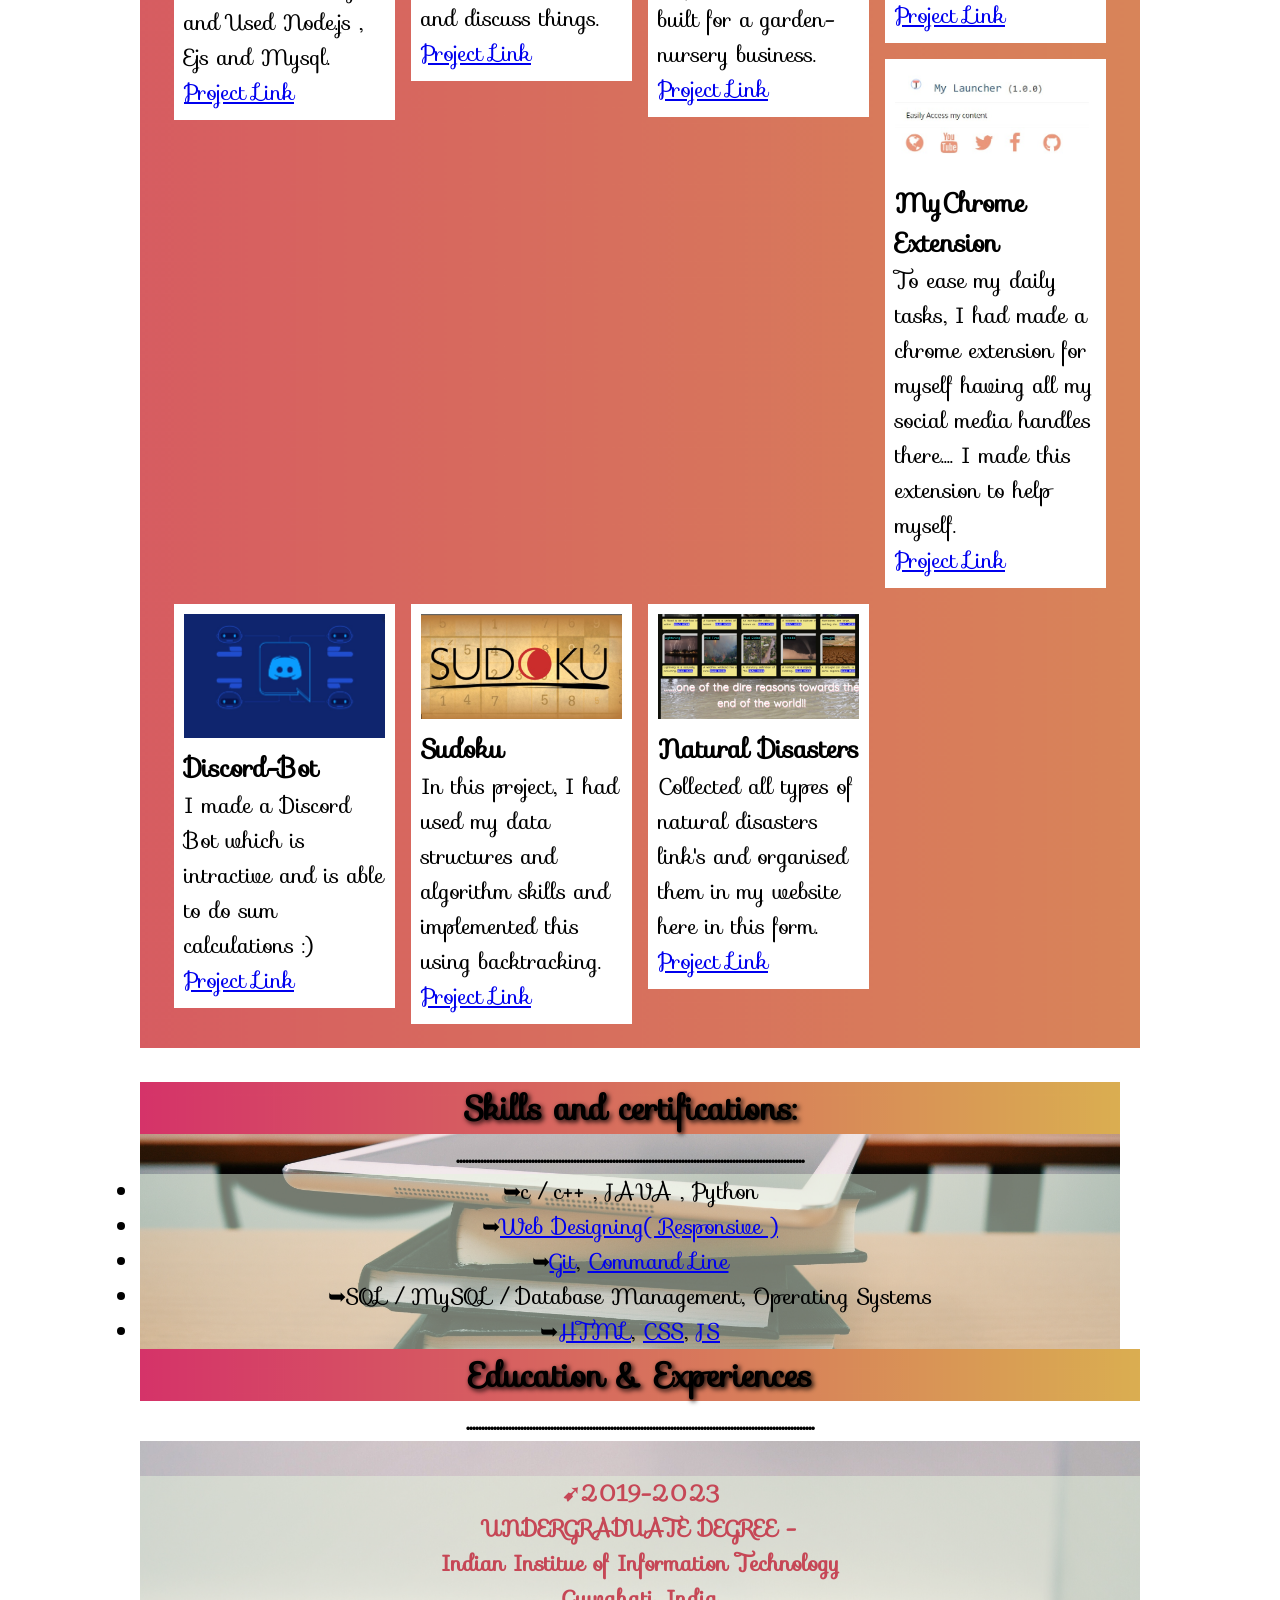
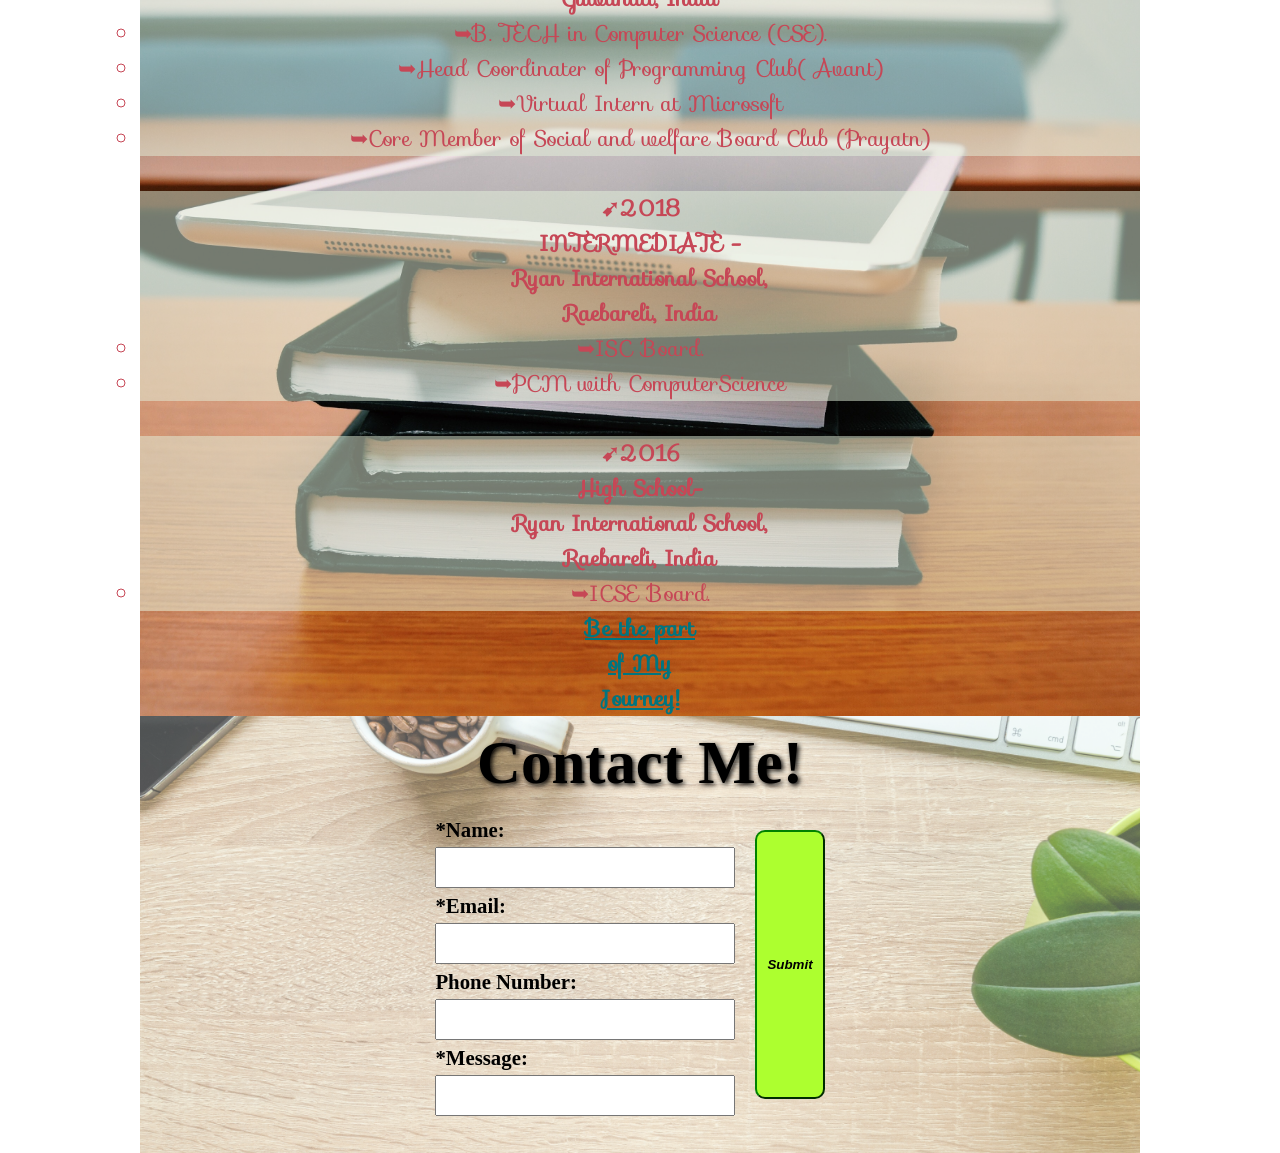
==== commit 5dd41c3b: "Update portfolio.html" ====
--- a/portfolio.html
+++ b/portfolio.html
@@ -197,7 +197,7 @@
         <div class="content">
           <img src="img/videoapp.jpeg"  style="width:100%">
           <h3>Video Streaming App</h3>
-          <p>This is a simple app where we can easily upload videos after logging in.</p>
+          <p>App where we can easily upload videos after logging in.</p>
           <a href="https://github.com/jishu-yadav/akswitch-video-streaming-app">Project Link</a>
         </div>
       </div>
@@ -213,7 +213,7 @@
         <div class="content">
           <img src="img/dictionary.jpeg"  style="width:100%">
           <h3>WordBook App</h3>
-          <p>This dictionary provides definition, meaning and examples for the searched world.</p>
+          <p>Provides definition, meaning, example for the searched word.</p>
           <a href="https://github.com/jishu-yadav/geeky-wordbook">Project Link</a>
         </div>
       </div>
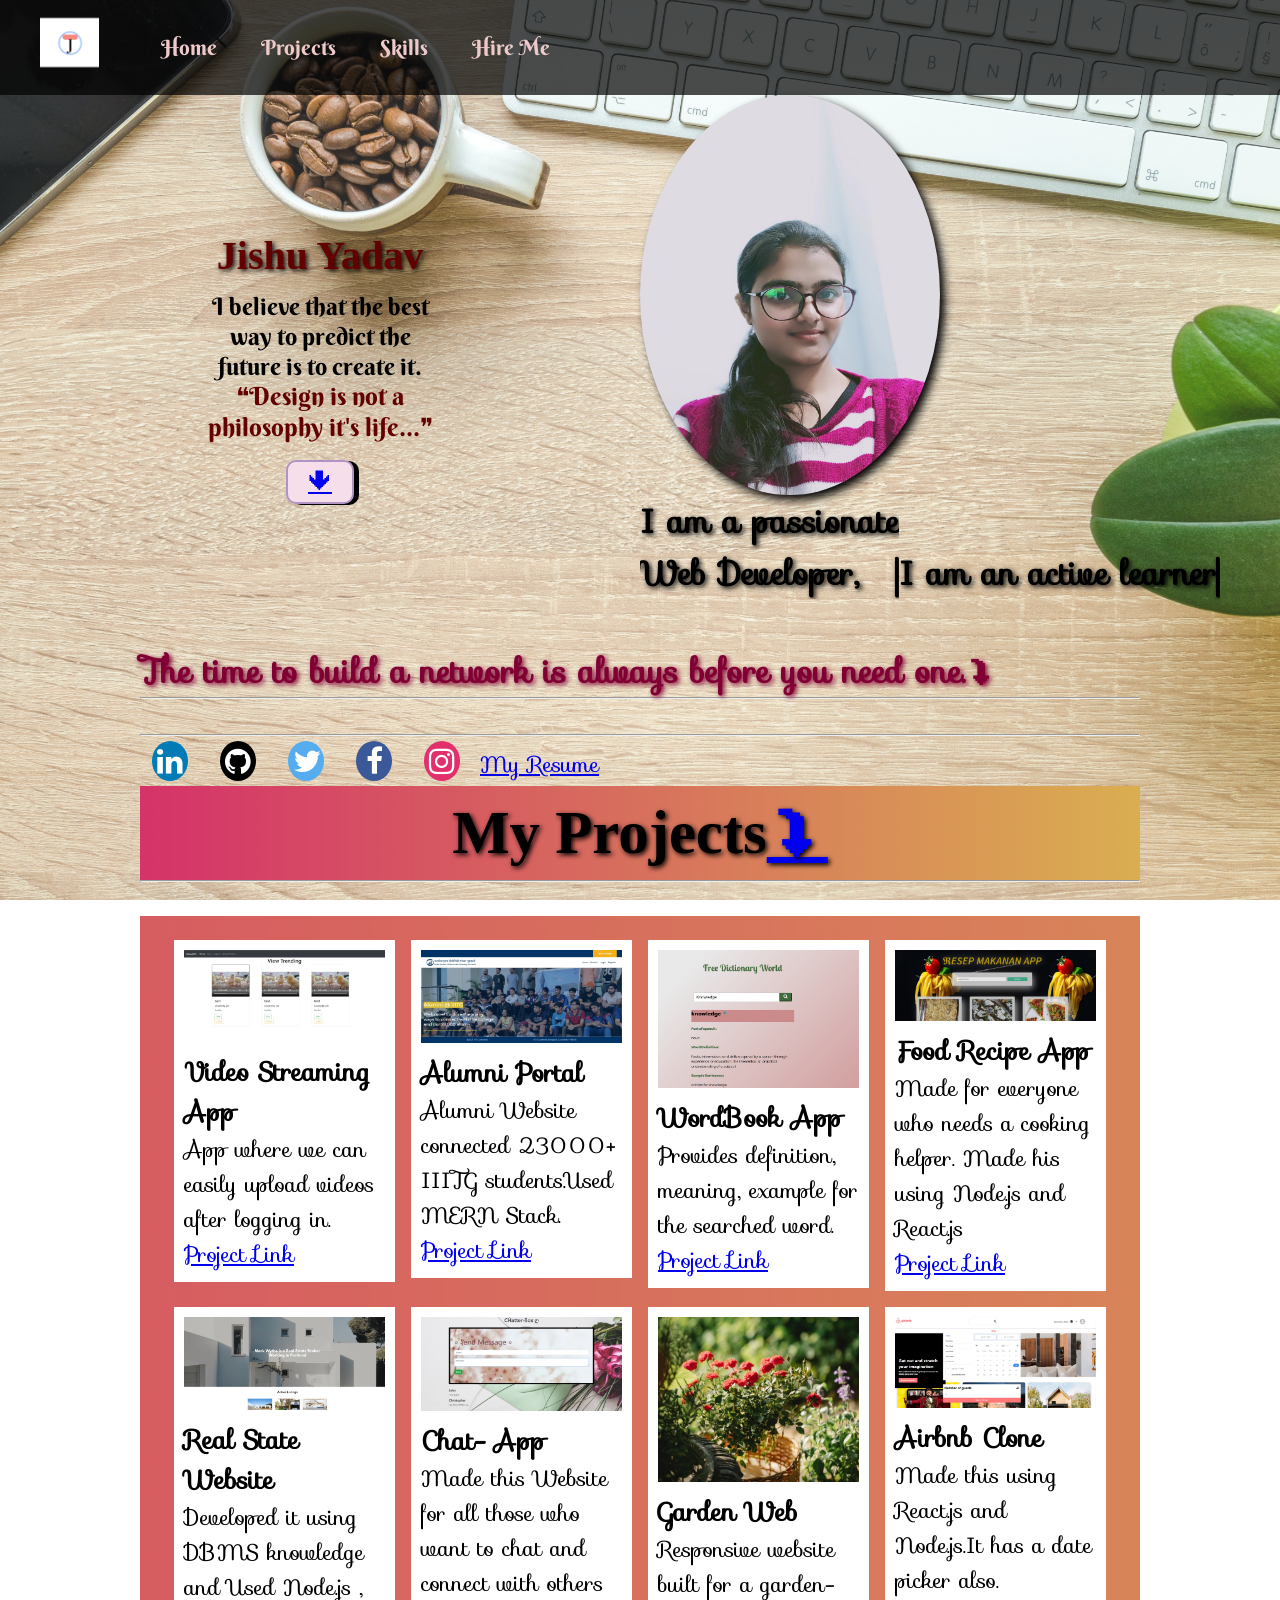
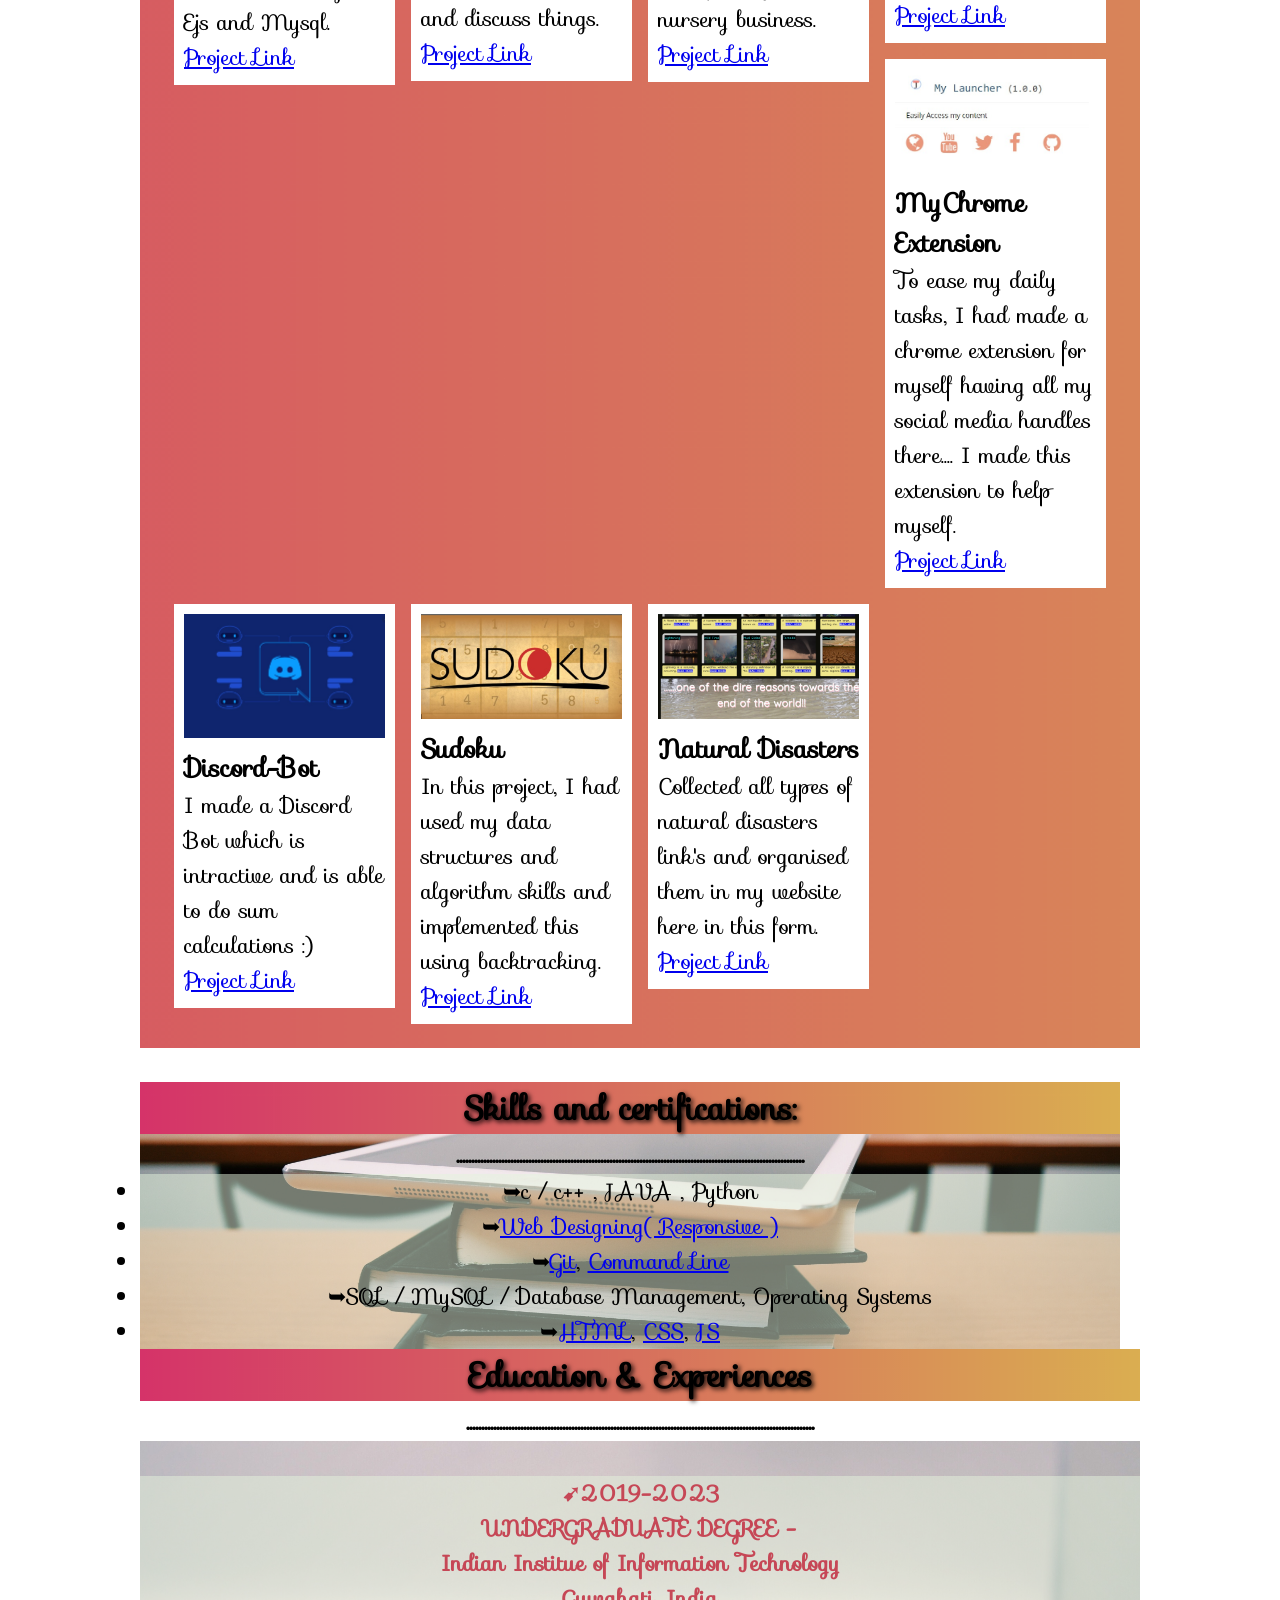
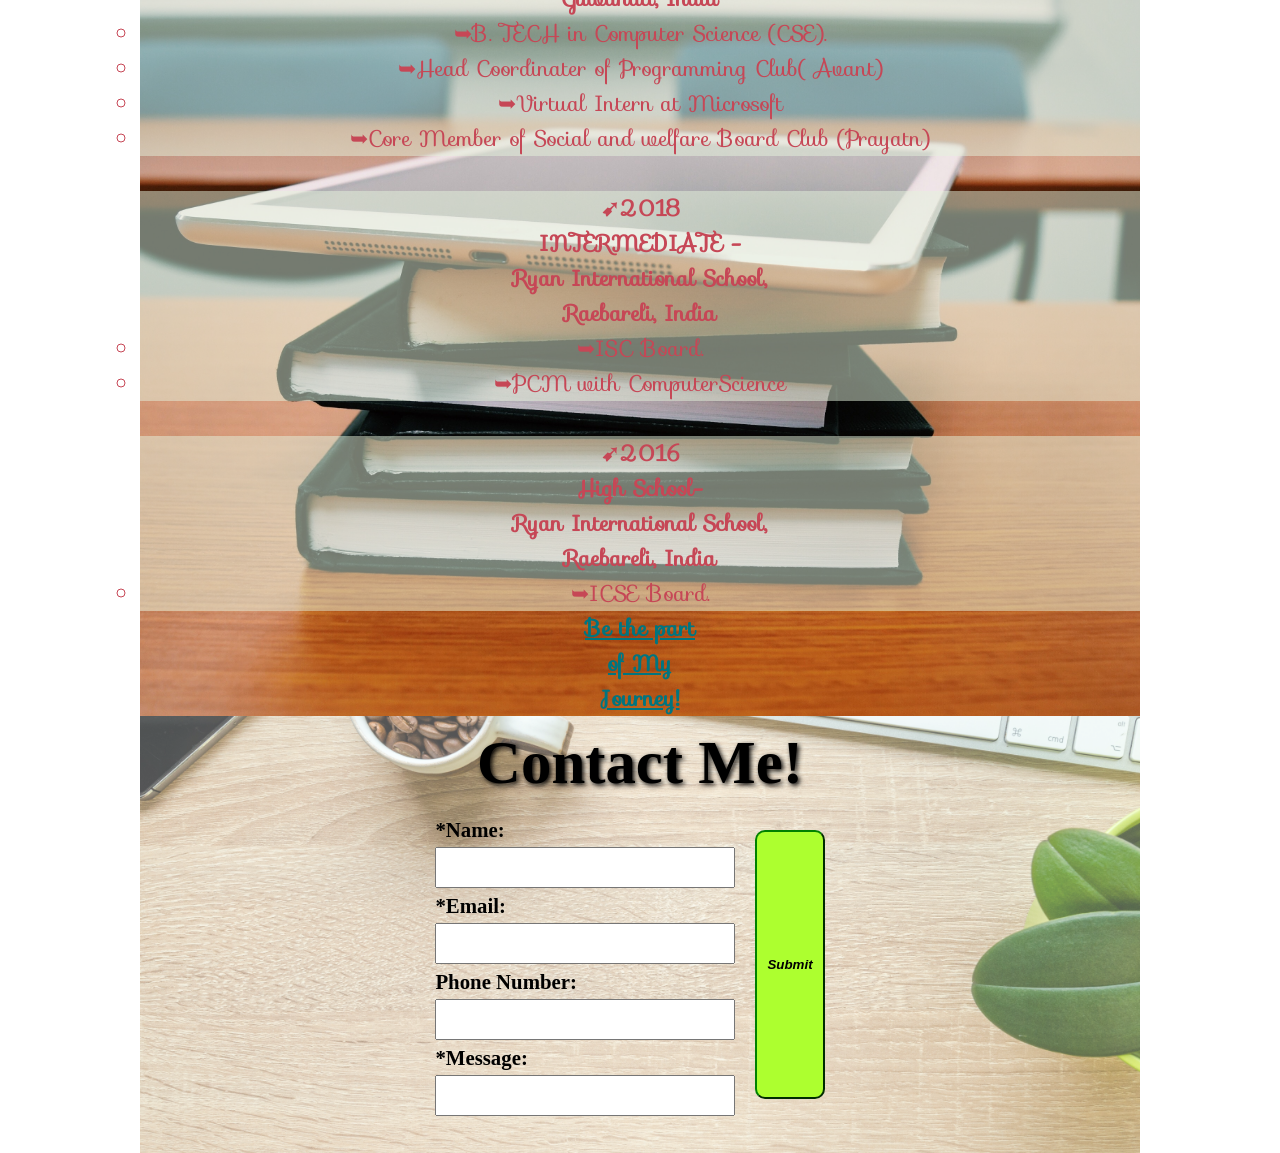
==== commit 89e2ea68: "Update portfolio.html" ====
--- a/portfolio.html
+++ b/portfolio.html
@@ -233,7 +233,7 @@
         <div class="content">
         <img src="img/realstate.jpeg"  style="width:100%">
           <h3>Real State Website</h3>
-          <p>Created it in a team. Developed it using DBMS knowledge and Used Node.js , Ejs and Mysql.</p>
+          <p>Developed it using DBMS knowledge and Used Node.js , Ejs and Mysql.</p>
           <a href="https://github.com/Real-State-Office/real-estate-UI">Project Link</a>
         </div>
       </div>
@@ -250,7 +250,7 @@
         <div class="content">
           <img src="img/garden.jpeg"  style="width:100%">
           <h3>Garden Web</h3>
-          <p>This is a fully responsive website I built for a garden-nursery business.</p>
+          <p>Responsive website built for a garden-nursery business.</p>
           <a href="https://jishu-yadav.github.io/gardenWeb/index.html">Project Link</a>
         </div>
       </div>
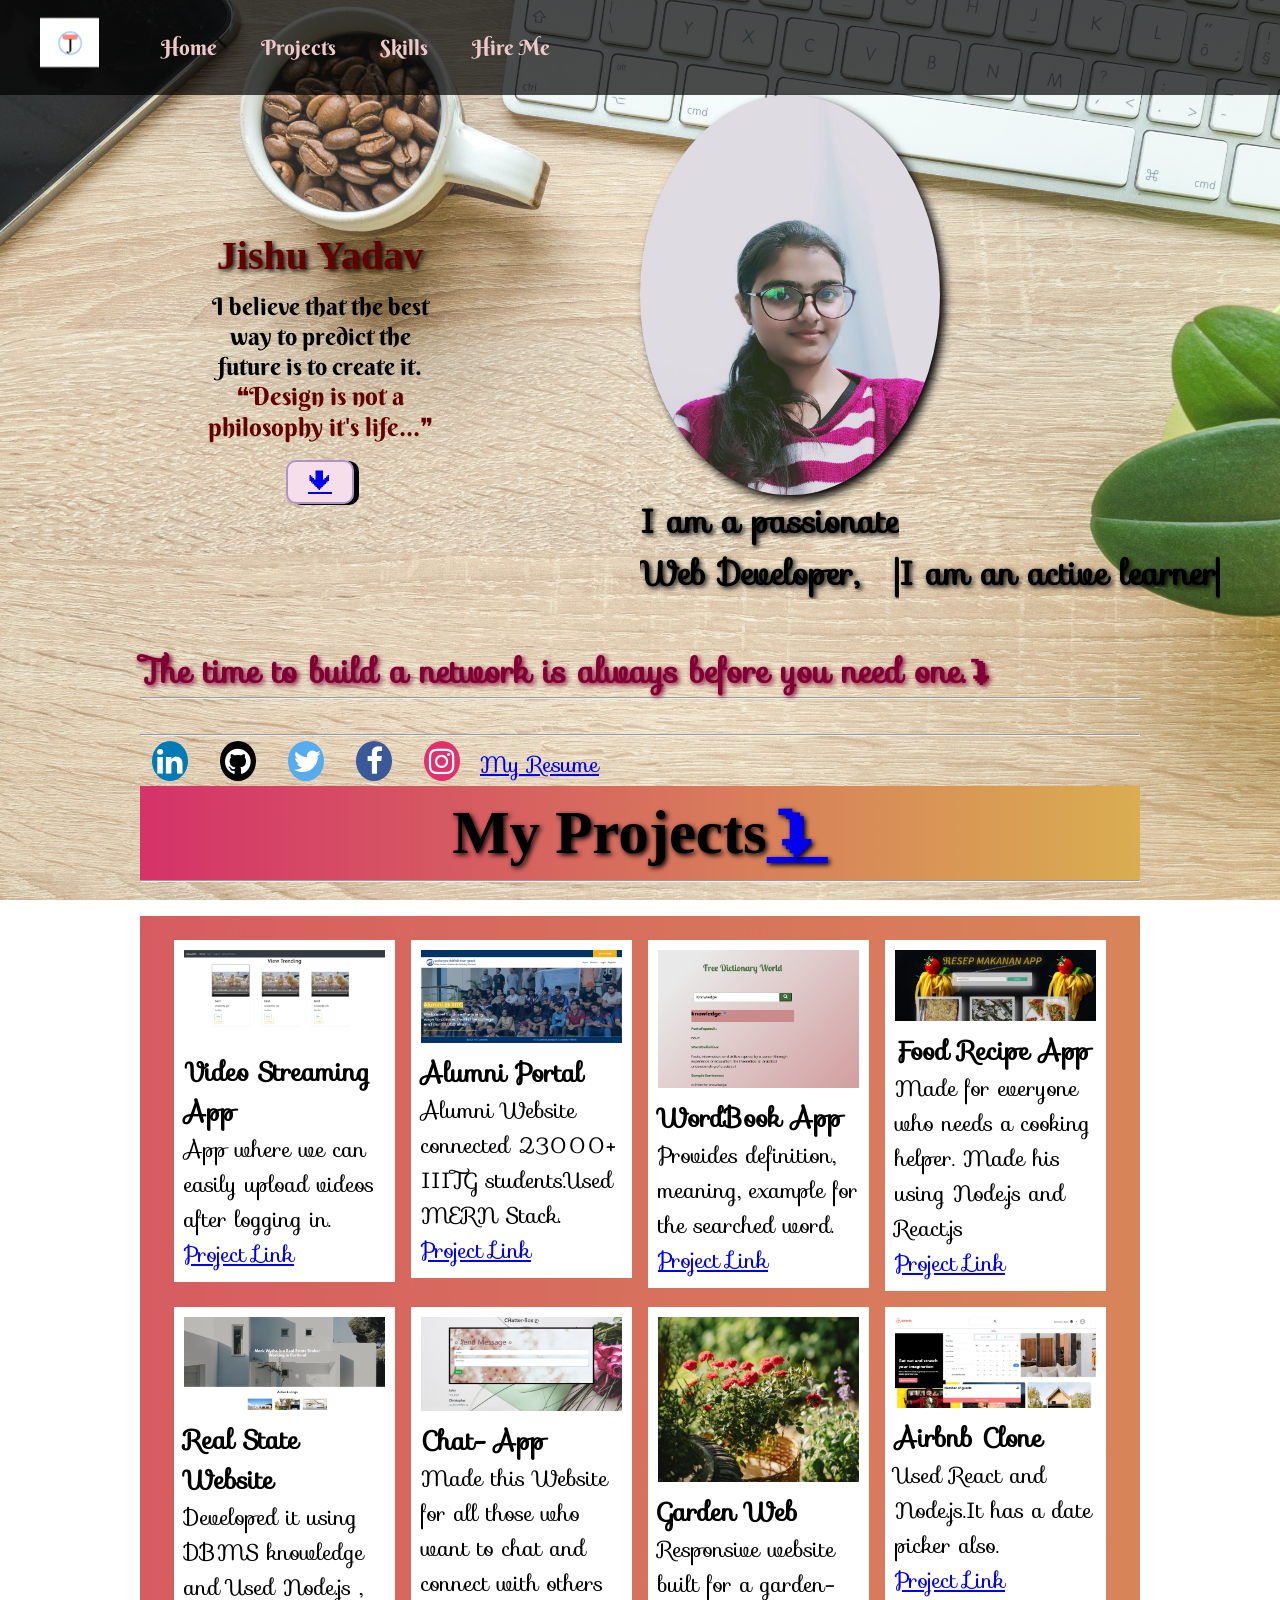
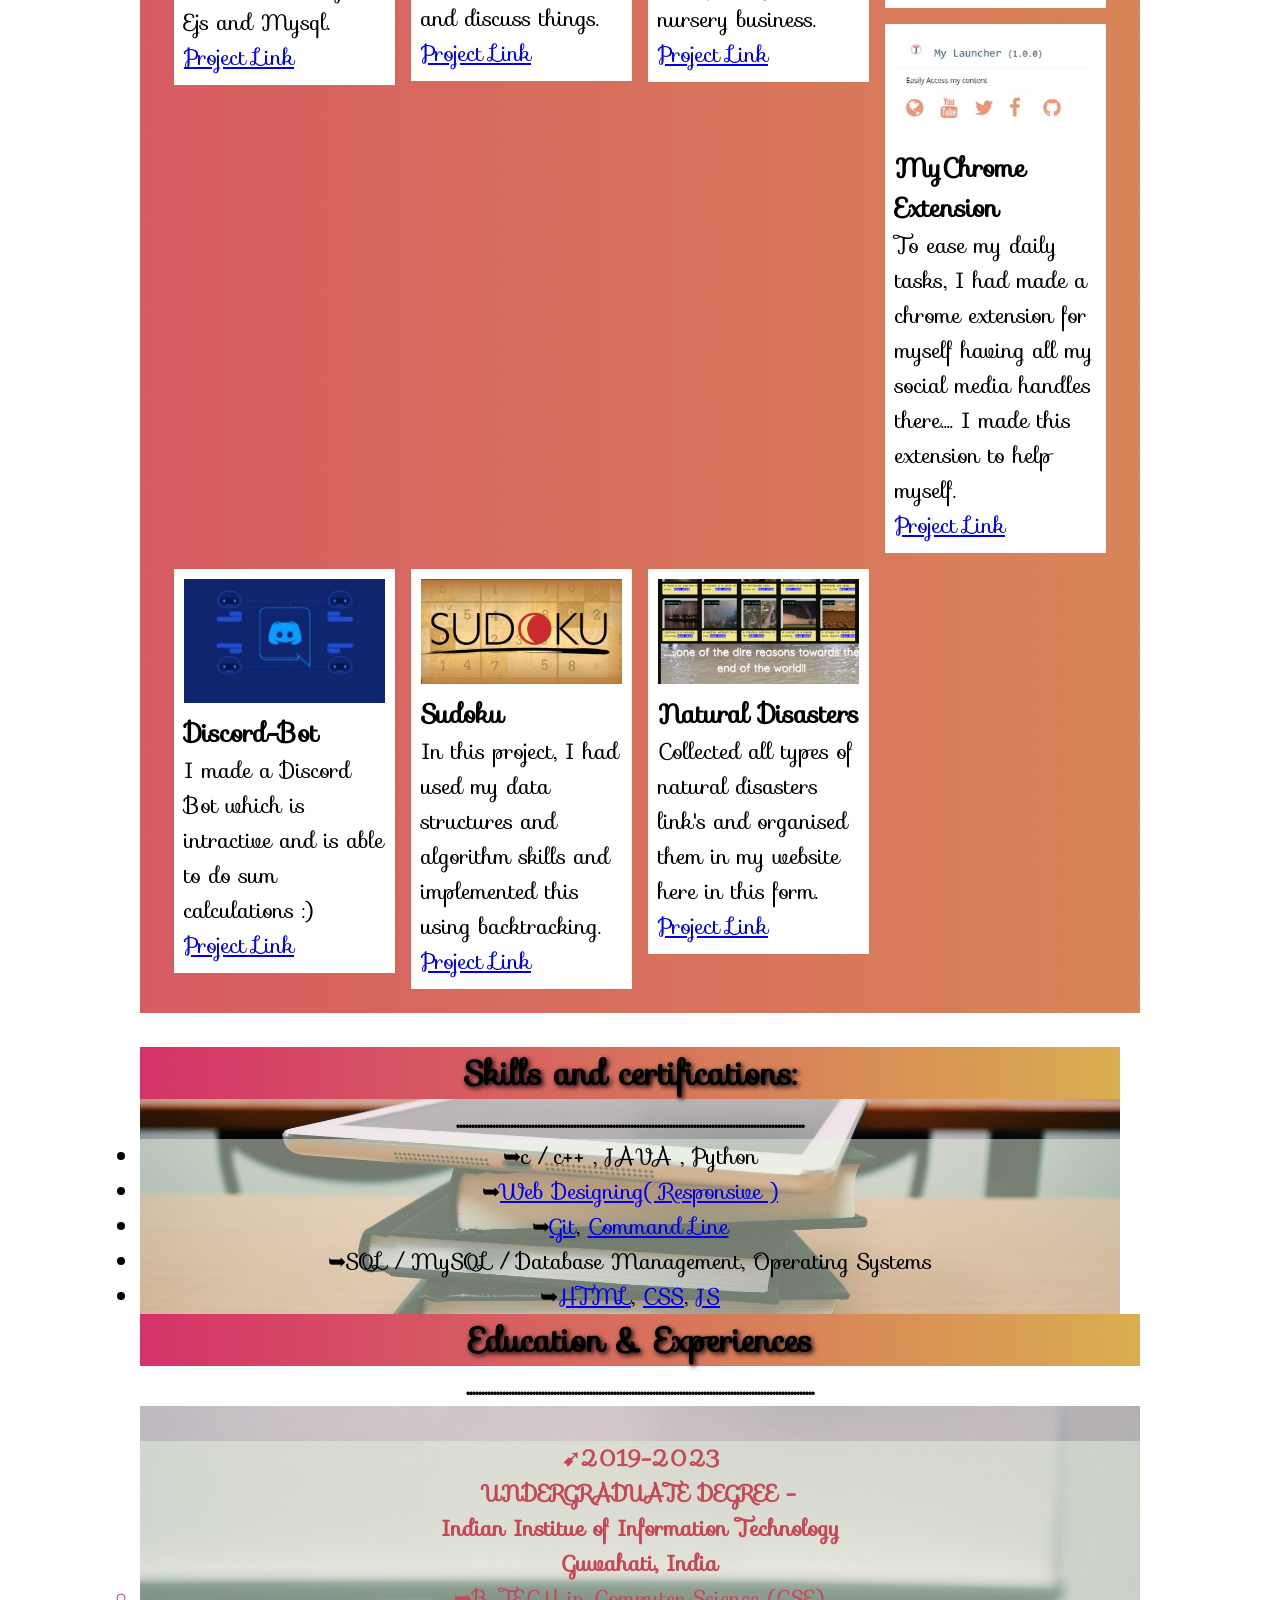
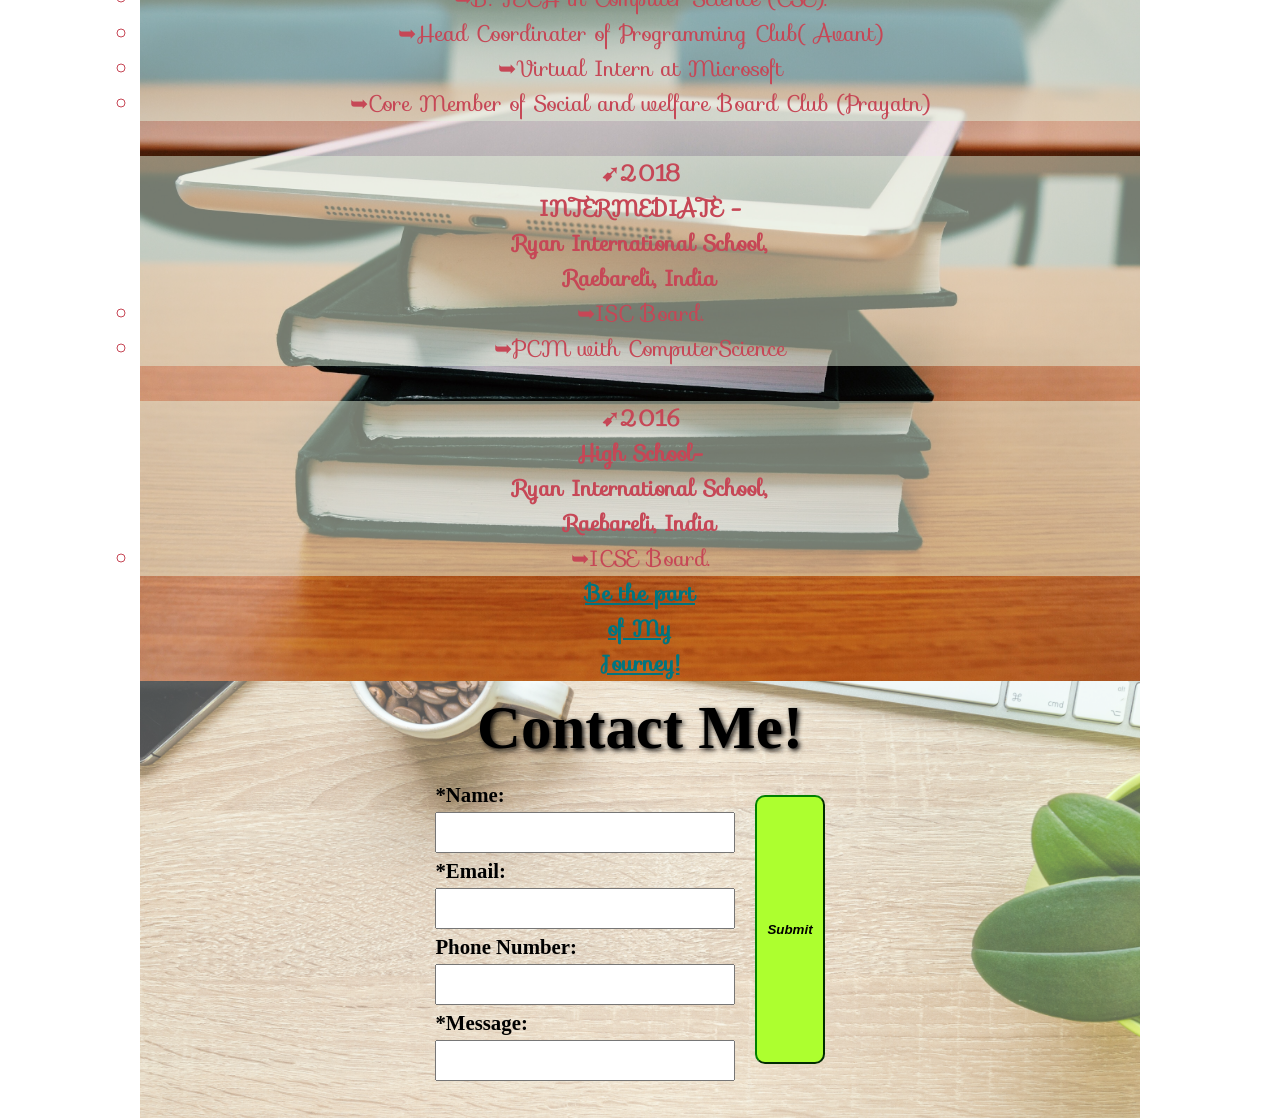
==== commit 0c404abc: "Update portfolio.html" ====
--- a/portfolio.html
+++ b/portfolio.html
@@ -258,7 +258,7 @@
         <div class="content">
         <img src="img/airbnb.jpeg"  style="width:100%">
           <h3>Airbnb Clone</h3>
-          <p>Made this using React.js and Node.js.It has a date picker also.</p>
+          <p>Used React and Node.js.It has a date picker also.</p>
           <a href="https://determined-fermat-55c45a.netlify.app/">Project Link</a>
         </div>
       </div>
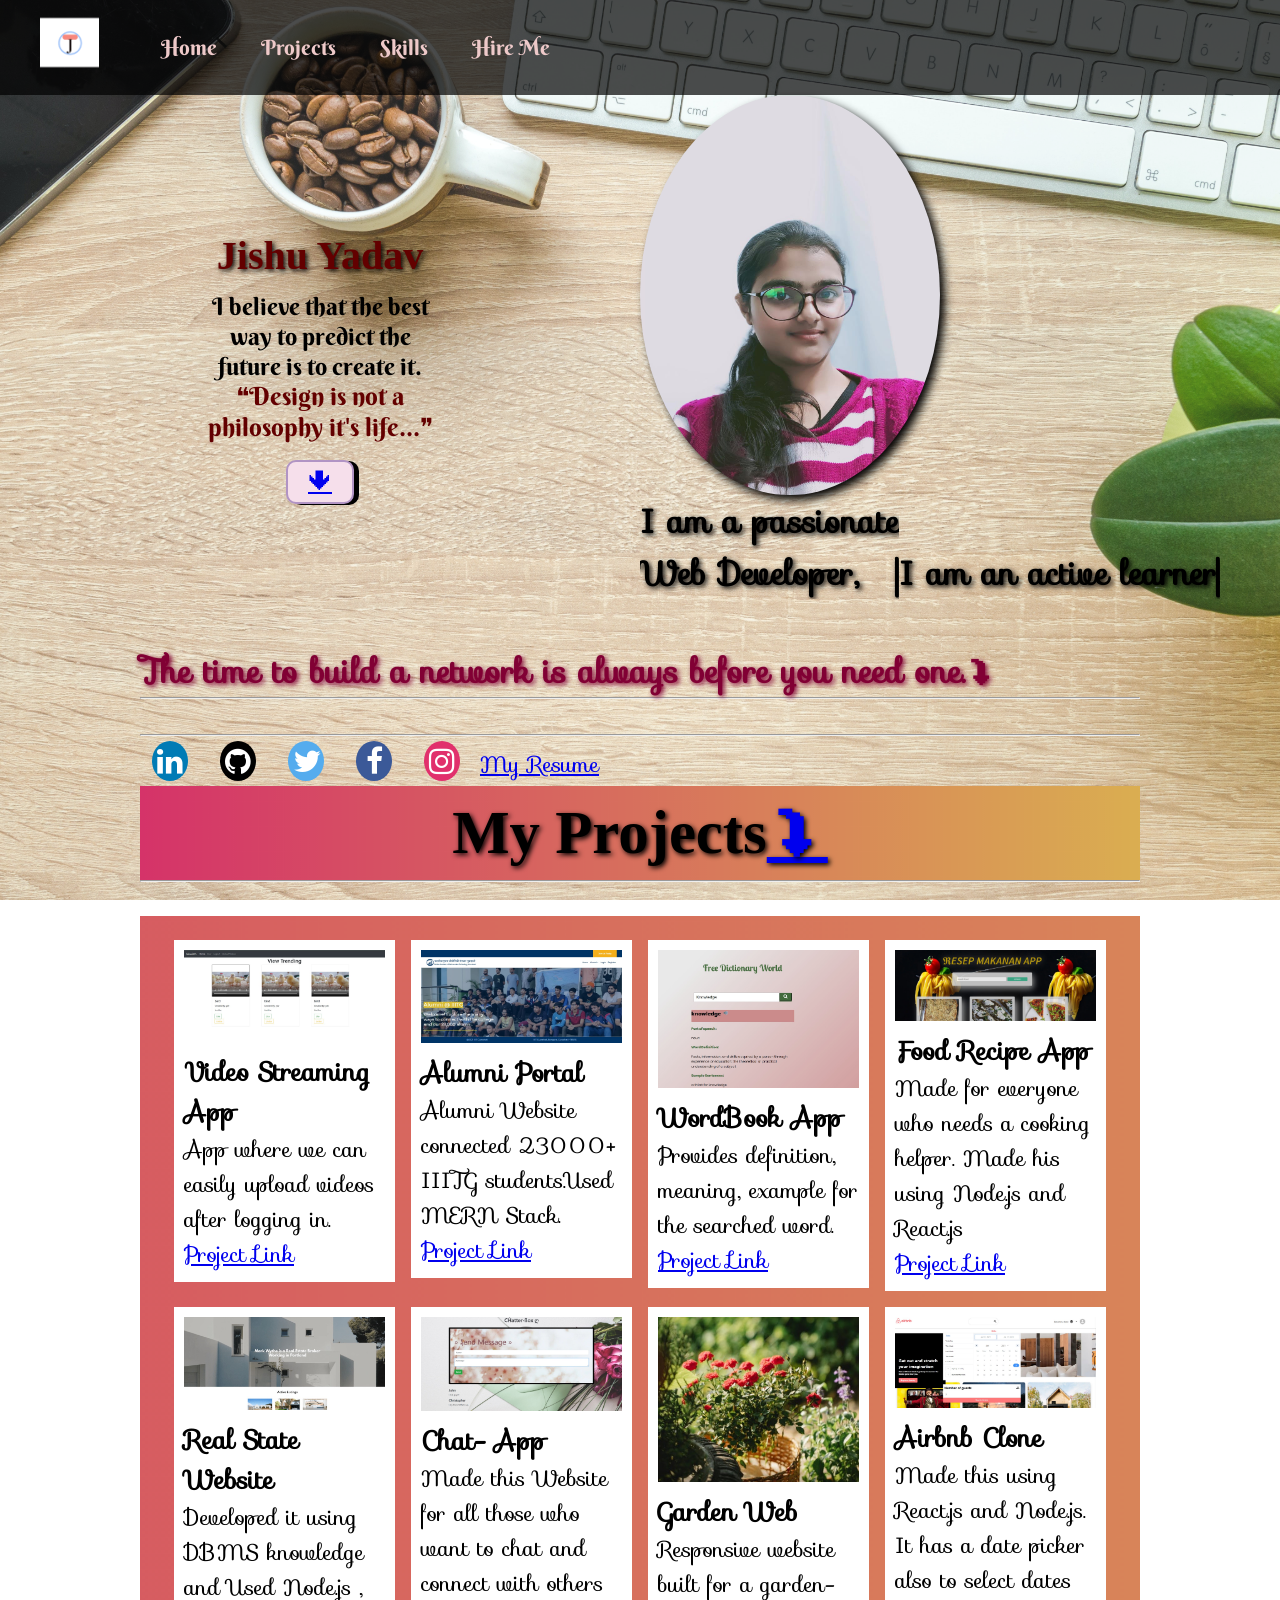
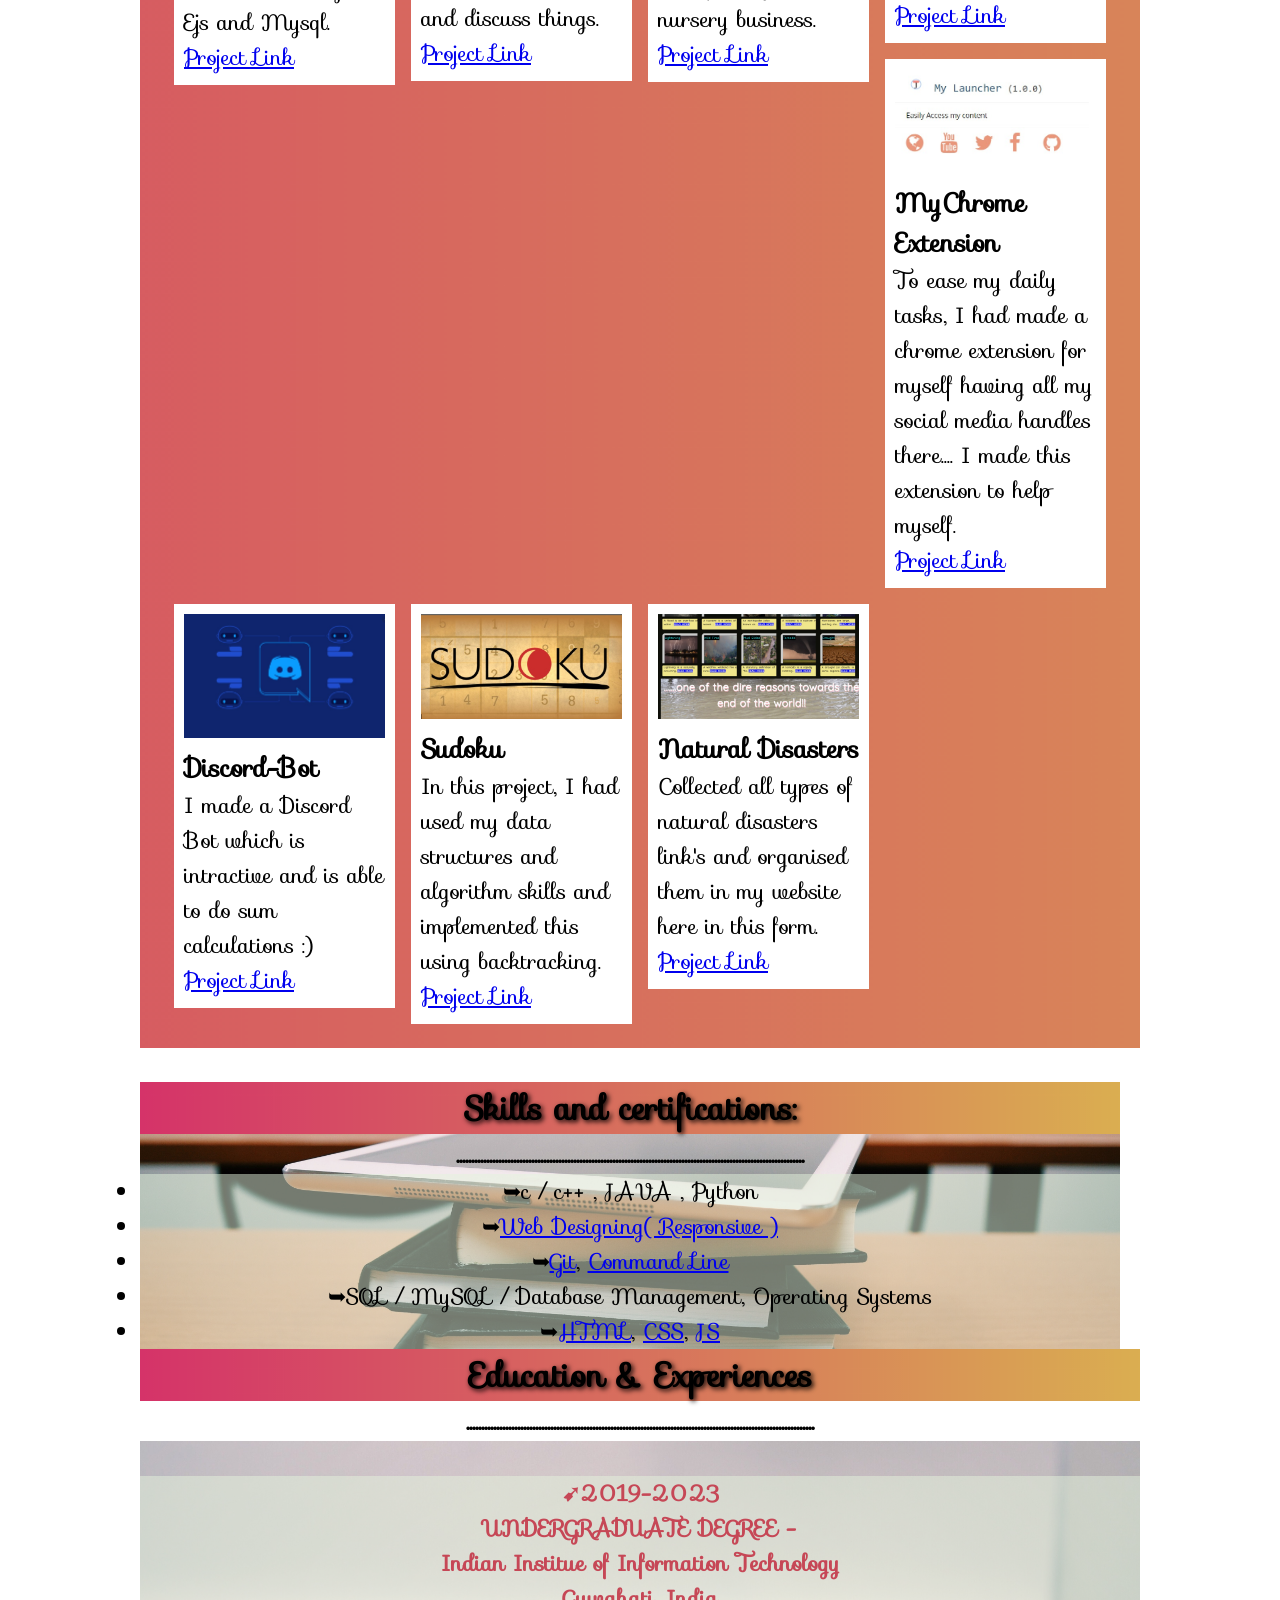
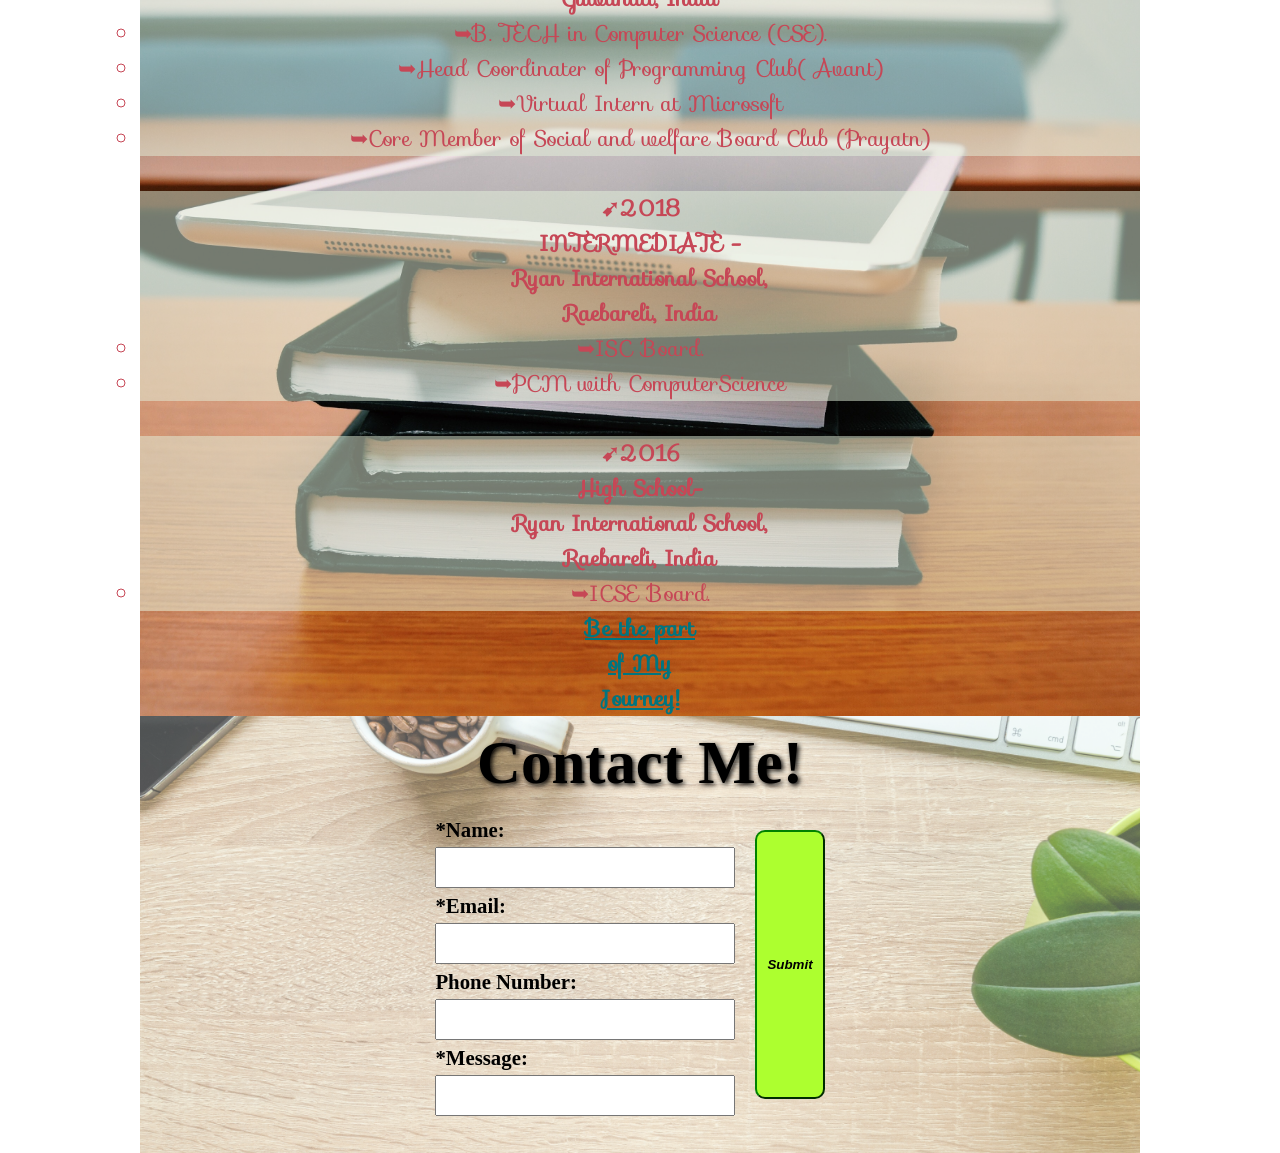
==== commit 2c4f1302: "Update portfolio.html" ====
--- a/portfolio.html
+++ b/portfolio.html
@@ -258,7 +258,7 @@
         <div class="content">
         <img src="img/airbnb.jpeg"  style="width:100%">
           <h3>Airbnb Clone</h3>
-          <p>Used React and Node.js.It has a date picker also.</p>
+          <p>Made this using React.js and Node.js. It has a date picker also to select dates</p>
           <a href="https://determined-fermat-55c45a.netlify.app/">Project Link</a>
         </div>
       </div>
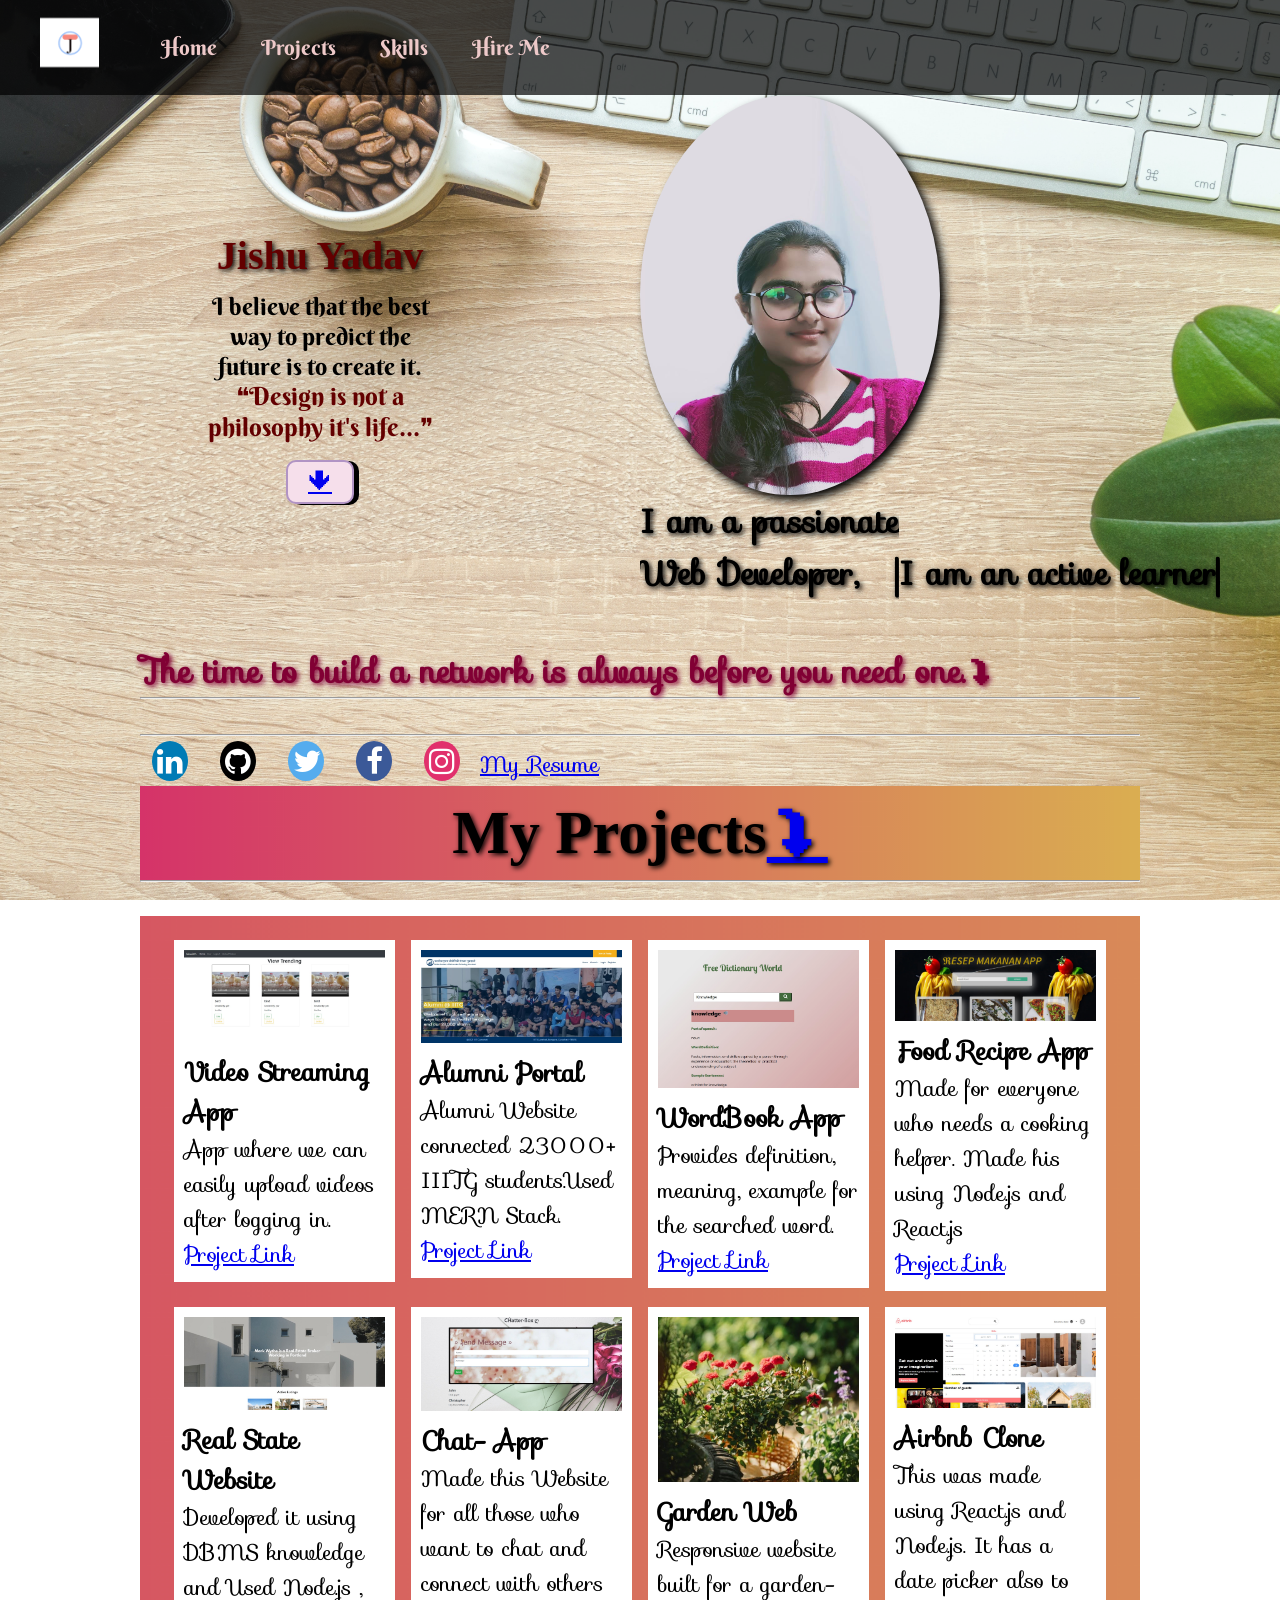
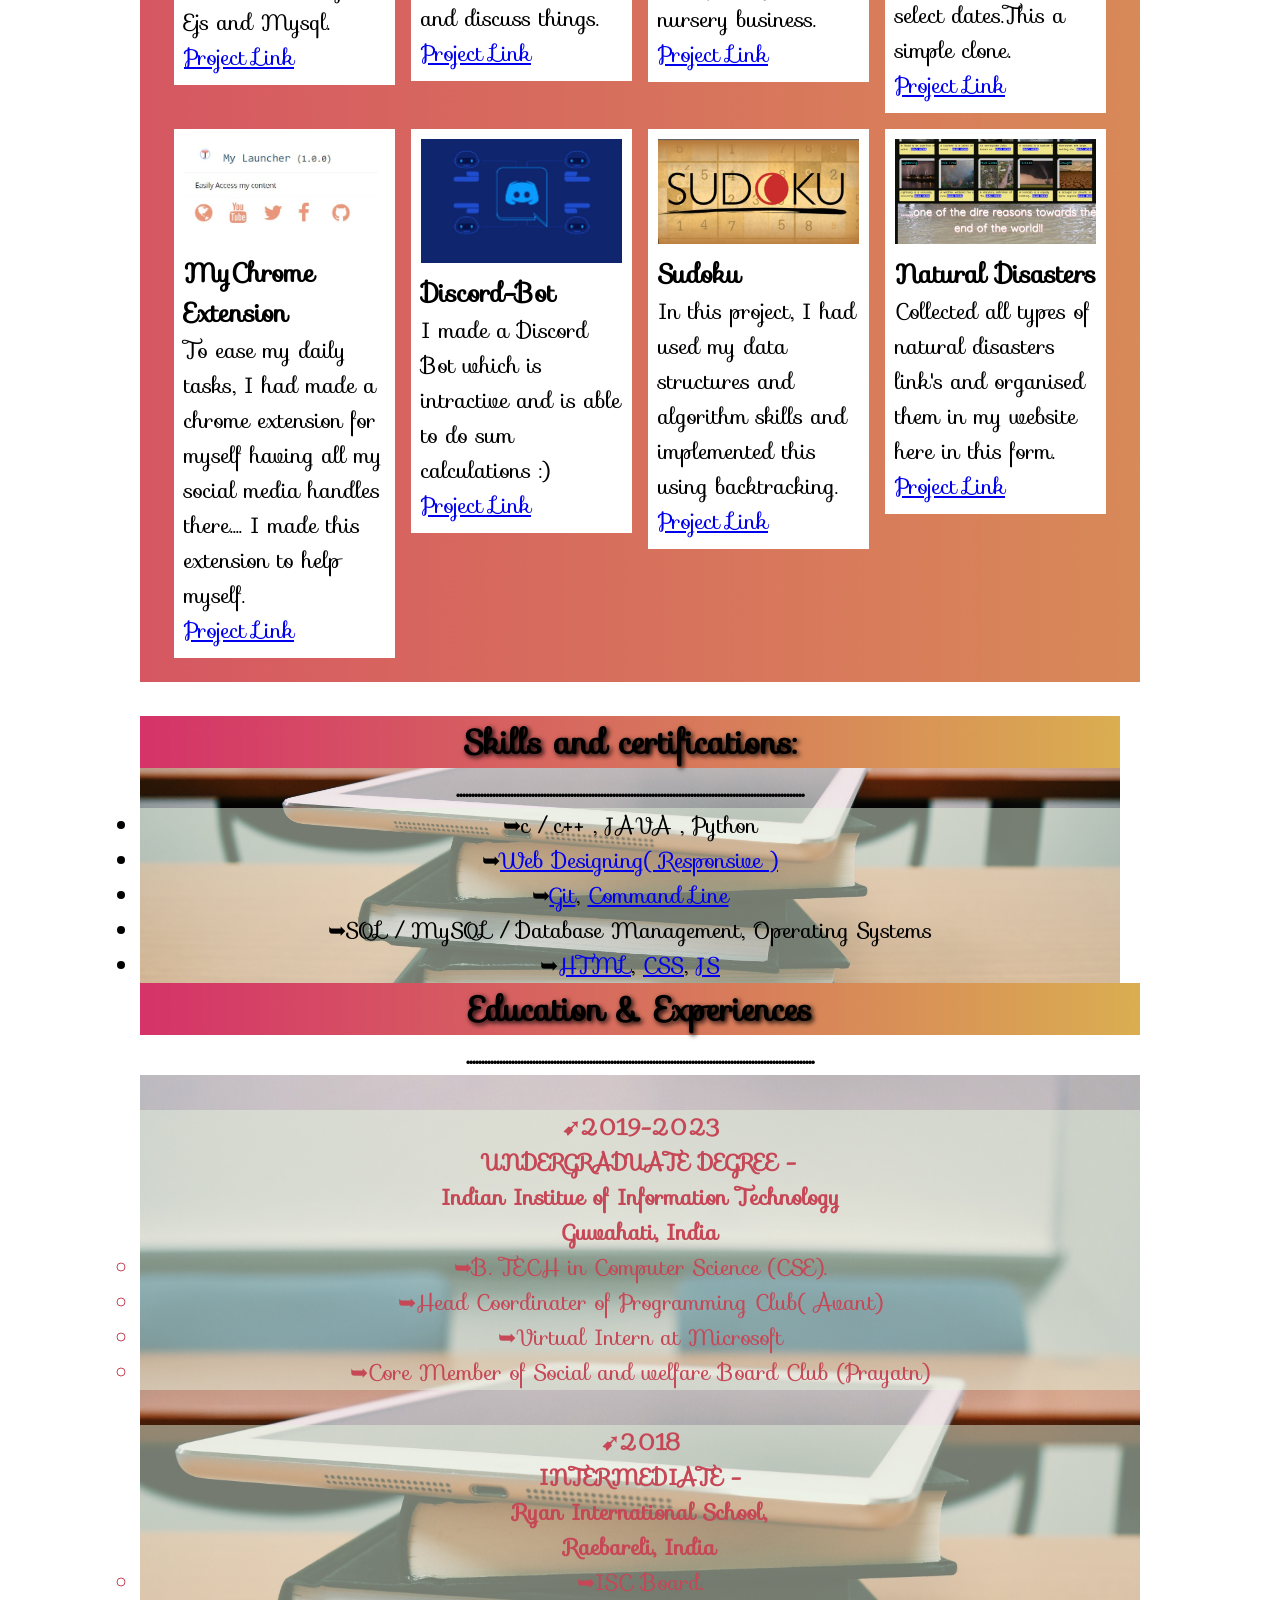
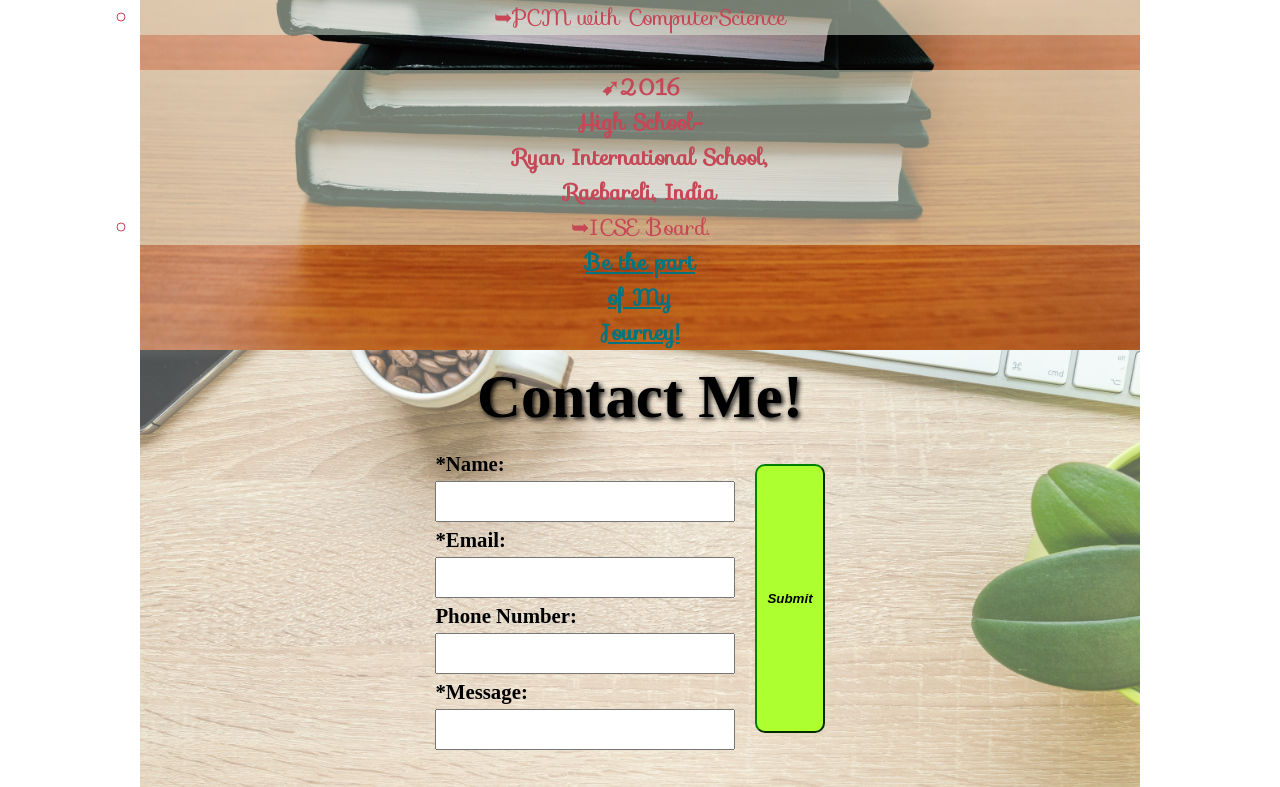
==== commit 8397a143: "Update portfolio.html" ====
--- a/portfolio.html
+++ b/portfolio.html
@@ -258,7 +258,7 @@
         <div class="content">
         <img src="img/airbnb.jpeg"  style="width:100%">
           <h3>Airbnb Clone</h3>
-          <p>Made this using React.js and Node.js. It has a date picker also to select dates</p>
+          <p>This was made using React.js and Node.js. It has a date picker also to select dates.This a simple clone.</p>
           <a href="https://determined-fermat-55c45a.netlify.app/">Project Link</a>
         </div>
       </div>
